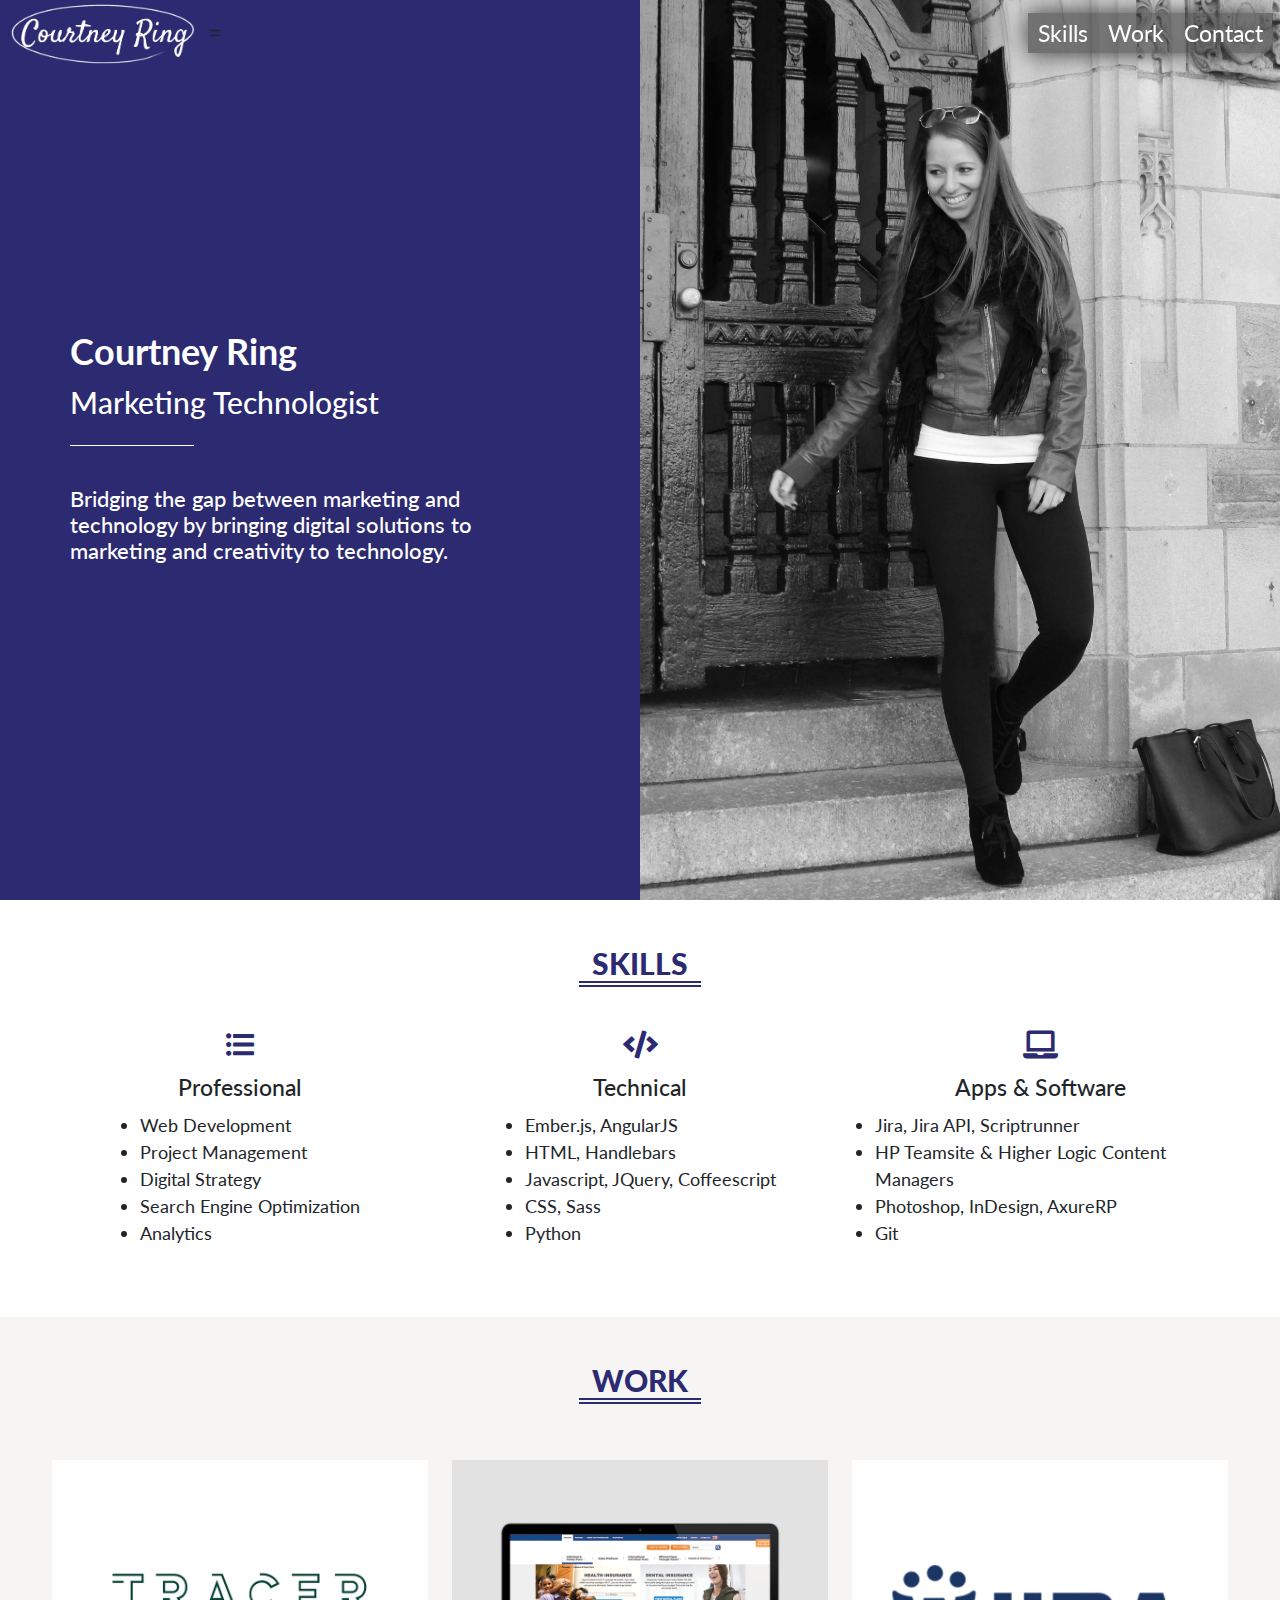
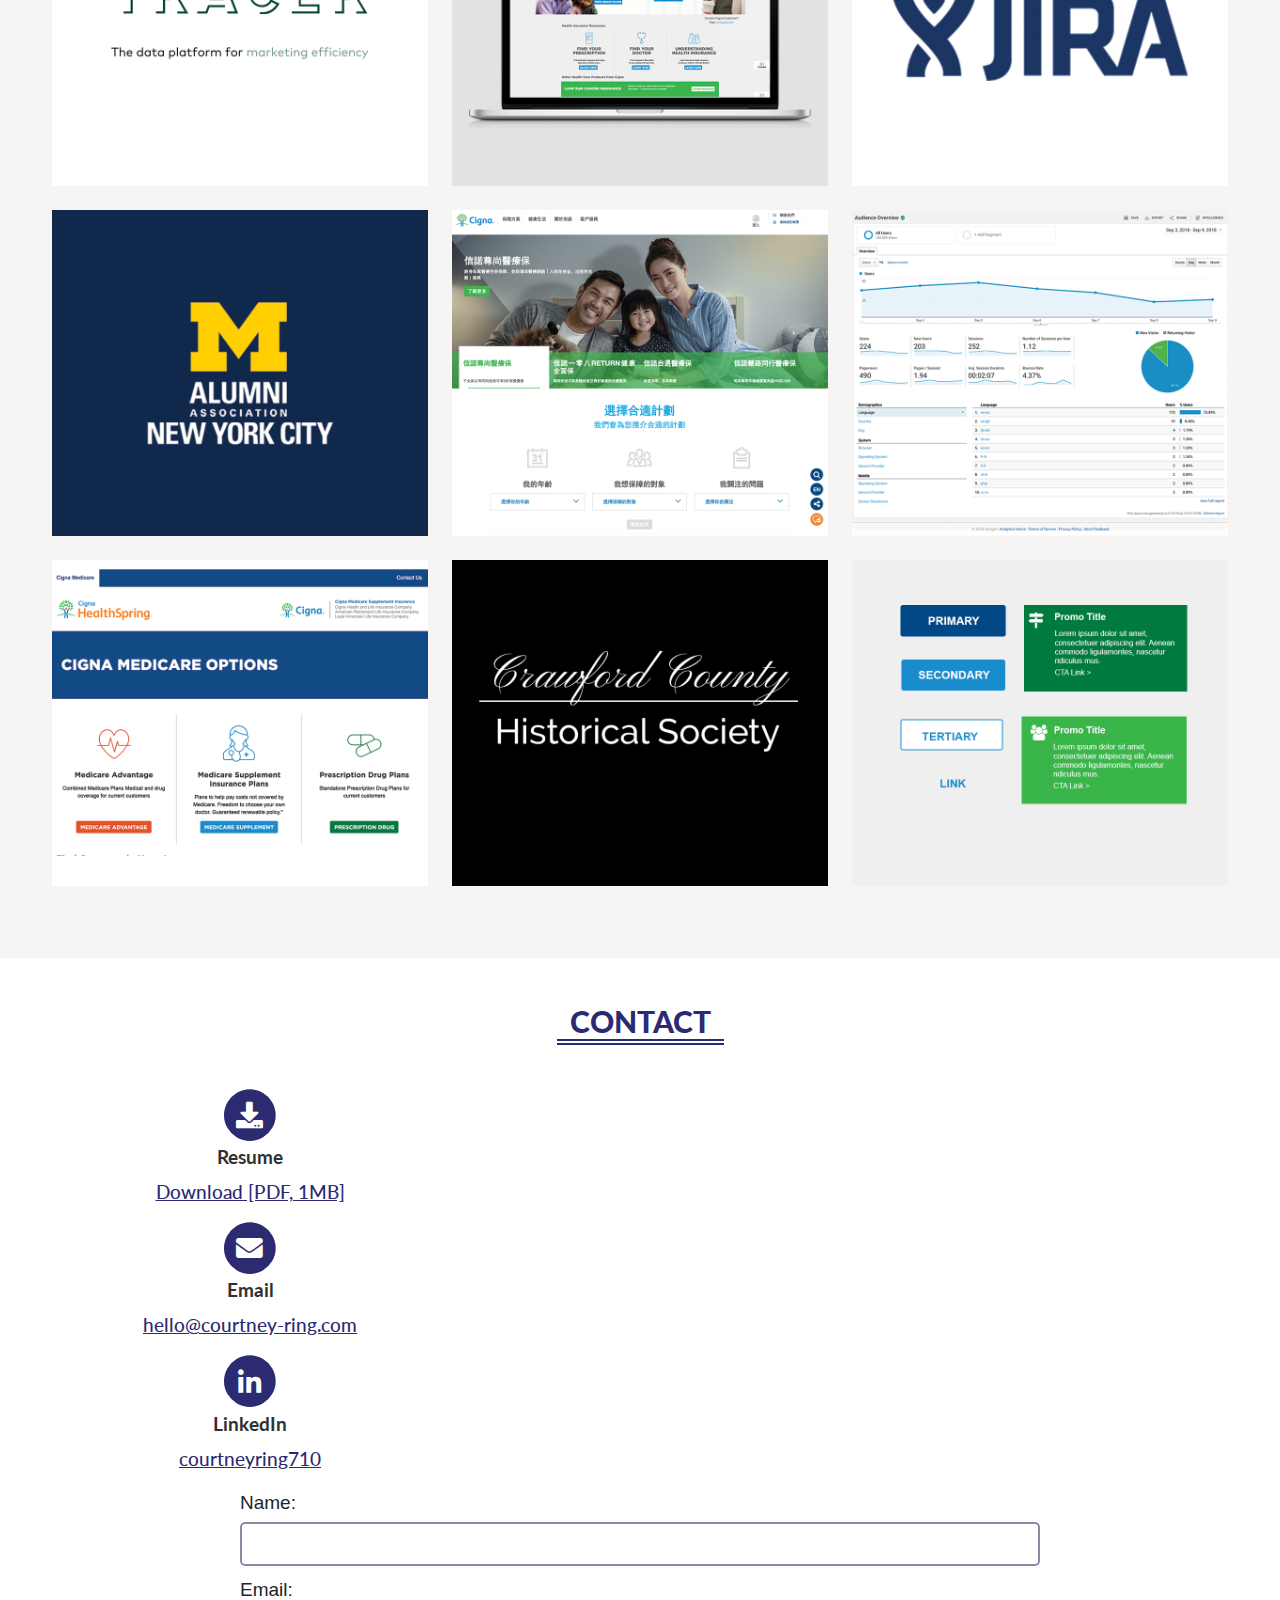
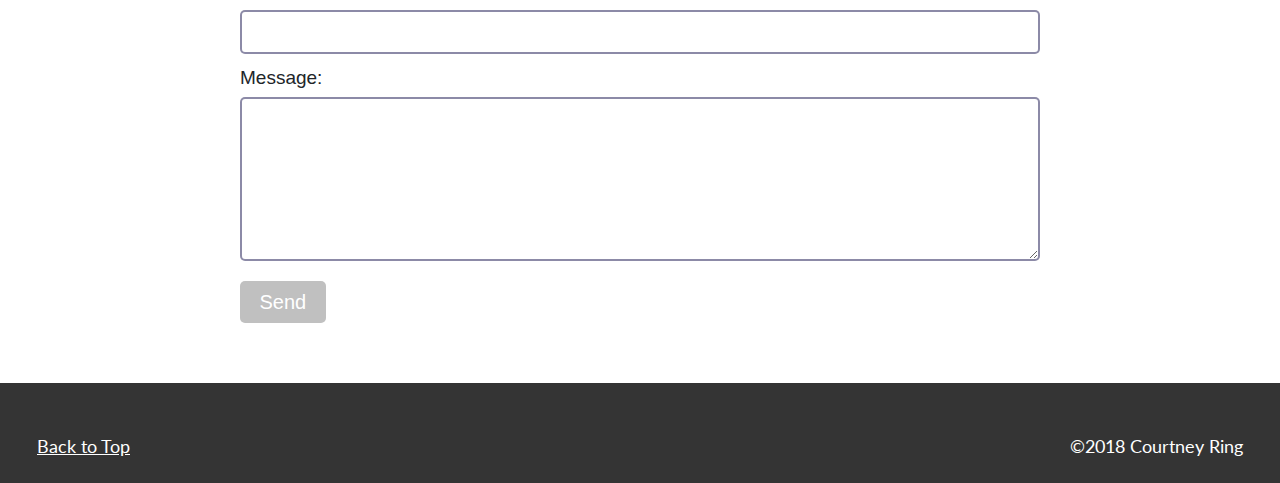
==== index.html @ 1acc197e "navbar, grid fix mobile" ====
<!DOCTYPE html>
<html>
    <head>
        <meta charset="utf-8">
        <meta http-equiv="X-UA-Compatible" content="IE=edge">
        <meta name="viewport" content="width=device-width, initial-scale=1">
        <title>Courtney Ring | Marketing Technologist</title>

        <!--Stylesheets-->
        <link rel="stylesheet" href="/assets/css/bootstrap.min.css">
        <link rel="stylesheet" href="/assets/css/font-awesome.min.css">
        <link rel="stylesheet" href="/assets/css/styles.css">
        <link href="https://fonts.googleapis.com/css?family=Lato:400,700,900" rel="stylesheet">

        
        
    <!--[if IE]>
      <link href="/~cering/portfolio-V2/assets/css/bootstrap-ie8.css" rel="stylesheet">
      <script src="https://cdn.jsdelivr.net/g/html5shiv@3.7.3,respond@1.4.2"></script>
  <![endif]-->   
    <!--Scripts-->
        
        <!--Favicon-->
        <link rel="shortcut icon" href="/assets/images/favicon.ico">
        <link rel="icon" type="image/png" href="/assets/images/favicon.png">
        <link rel="apple-touch-icon" href="/assets/images/touch-icon.png">

<!--
      <script>
          (function(i,s,o,g,r,a,m){i['GoogleAnalyticsObject']=r;i[r]=i[r]||function(){
          (i[r].q=i[r].q||[]).push(arguments)},i[r].l=1*new Date();a=s.createElement(o),
          m=s.getElementsByTagName(o)[0];a.async=1;a.src=g;m.parentNode.insertBefore(a,m)
          })(window,document,'script','https://www.google-analytics.com/analytics.js','ga');

          ga('create', 'UA-60546017-1', 'auto');
          ga('send', 'pageview');

        </script>
-->
        <script src='https://www.google.com/recaptcha/api.js'></script>


</head>
<body data-spy="scroll" data-target="#navbar">

    <nav class="navbar navbar-expand-md sticky-top" id="navbar" >

        <a class="navbar-brand" href="#">
            <img alt="Brand" src="assets/images/courtney-ring-logo-white.png" />
        </a>
        <button class="navbar-toggler" type="button" data-toggle="collapse" data-target="#navbarToggler" aria-controls="navbarToggler" aria-expanded="false" aria-label="Toggle navigation">
            <span class="fa fa-bars"></span>
            <p>Menu</p>
        </button>
=
        <div class="collapse navbar-collapse justify-content-end" id="navbarToggler">
            <ul class="navbar-nav">
                <li class="nav-item">
                    <a class="nav-link" href="#skills">Skills</a>
                </li>
                <li class="nav-item">
                    <a class="nav-link" href="#work">Work</a>
                </li>
                <li class="nav-item">
                    <a class="nav-link" href="#contact">Contact</a>
                </li>
            </ul>
        </div>
    </nav>

    
    <div class="modal ie fade" id="ieModal" tabindex="-1" role="dialog" aria-hidden="true">
        <div class="modal-dialog" role="document">
            <div class="modal-content">
                <div class="modal-header">
                    <h5 class="modal-title"></h5>
                    <button type="button" class="close" data-dismiss="modal" aria-label="Close">
                            <span class="fa fa-close"></span>
                    </button>
                </div>
                <div class="modal-body">
                    <h2>Wait!</h2>
                    <h4>It looks like you're using Internet Explorer to view this page. Please use another browser to get the best user experience. </h4>
                </div>
            </div>
        </div>
    </div>

    <div class="container-fluid">
        
        <!-- Landing Page -->
        <div class="row landing" id="landing">
            <div class="col-6 words">
                <h1><b>Courtney Ring</b></h1>
                <h2>Marketing Technologist</h2>
                <hr>
                <h3>Bridging the gap between marketing and technology by bringing digital solutions to marketing and creativity to technology.</h3> 
            </div>
            <div class="col-6 image">
                <div class="row align-items-center">
                    <div class="col-12">

                    </div>
                </div>
            </div>
        </div>

       

        <!-- Skills Page -->
        <div class="row section skills" id="skills">
            <div class="col-12 header">
                <h2><span>Skills</span></h2>
            </div>
            <div class='col-12'>
                <div class='row'>
                    <div class='col-xs-12 col-sm-4 subcategory'>
                        <i class='fas fa-list-ul'></i>
                        <h4>Professional</h4>
                        <ul>
                            <li>Web Development</li>
                            <li>Project Management</li>
                            <li>Digital Strategy</li>
                            <li>Search Engine Optimization</li>
                            <li>Analytics</li>
                        </ul>
                    
                    </div>
                     <div class='col-xs-12 col-sm-4 subcategory'>
                        <i class='fas fa-code'></i>
                        <h4>Technical</h4>
                        <ul>
                            <li>Ember.js, AngularJS</li>
                            <li>HTML, Handlebars</li>
                            <li>Javascript, JQuery, Coffeescript</li>
                            <li>CSS, Sass</li>
                            <li>Python</li>
                        </ul>
                    
                    </div>
                    <div class='col-xs-12 col-sm-4 subcategory'>
                        <i class='fas fa-laptop'></i>
                        <h4>Apps &amp; Software</h4>
                        <ul>
                            <li>Jira, Jira API, Scriptrunner</li>
                            <li>HP Teamsite &amp; Higher Logic Content Managers</li>
                            <li>Photoshop, InDesign, AxureRP</li>
                            <li>Git</li>
                        </ul>
                    
                    </div>
                
                </div>
            </div>
        </div>
        
        
        
        
        <!-- Portfolio Page -->
        <div class="row section portfolio" id="portfolio">
            <div class="col-12 header">
                <h2><span>Work</span></h2>
            </div>
            <div class="row portfolio-images justify-content-center">
                <div class="order-md-0 col-12 col-md-4 project">
                    <div class="project-inner" id="tracer">
                        <a>Tracer</a>
                    </div>
                </div>
                <div class='order-md-3 col-12 collapse left' id='tracer-expand'>
                    <div class='portfolio-expand row' >
                        <div class='col-12'>
                            <h2 class='portfolio-expand-title'>Tracer</h2>
                        </div>
                        <div class='col-xs-12 col-md-6 portfolio-expand-image'>
                            <img src='/assets/images/portfolio-image-tracer.png'>
                        </div>
                        <div class='col-xs-12 col-md-6 portfolio-expand-detail'>
                            <div class='description'>
                                <h3>Description</h3>
                                <ul>
                                    <li>Frontend dev for an application that collects and aggregates advertising data across platforms. </li>
                                    <li>Work with other frontend devs and designers to find solutions from both programmatic and design perspectives</li>
                                </ul>
                            </div>
                            <div class='specs'>
                                <h3>Specs</h3>
                                <ul>
                                    <p>Company:&nbsp;&nbsp;Tracer</p>
                                    <p>Skills:&nbsp;&nbsp;Ember.js, Sass, CoffeeScript, Handlebars</p>
                                </ul>
                            </div>
                        </div>
                    </div>
                </div>
                <div class="order-md-1 col-12 col-md-4 project">
                    <div class="project-inner" id="ifp">
                        <a>Cigna Individual &amp; Family Plans</a>
                    </div>
                </div>
                <div class='order-md-4 col-12 collapse middle' id='ifp-expand'>
                    <div class=' portfolio-expand row' >
                        <div class='col-12'>
                            <h2 class='portfolio-expand-title'>Cigna Individual &amp; Family Plans</h2>
                        </div>
                        <div class='col-xs-12 col-md-6 portfolio-expand-image'>
                            <img src='/assets/images/portfolio-image-ifp.jpg'>
                        </div>
                        <div class='col-xs-12 col-md-6 portfolio-expand-detail'>
                            <div class='description'>
                                <h3>Description</h3>
                                <ul>
                                    <li>Led the development effort of the annual release of Cigna Individual and Family Plans for Open Enrollment</li>
                                    <li>Moved the plan finder application from Java to AngularJS</li>
                                    <li>Automated data processing  to format the plan details for the plan finder application</li>
                                </ul>
                            </div>
                            <div class='specs'>
                                <h3>Specs</h3>
                                <ul>
                                    <p>Company:&nbsp;&nbsp;Cigna</p>
                                    <p>Skills:&nbsp;&nbsp;HP Teamsite, Python, HTML, CSS, javascript</p>
                                    <p>Release Dates:&nbsp;&nbsp;09/2016, 09/2017</p>
                                </ul>
                            </div>
                        </div>
                    </div>
                </div>
                
                <div class="order-md-2 col-12 col-md-4 project">
                    <div class="project-inner" id="jira">
                        <a>Tracer Project Tracking</a>
                    </div>
                </div>
                 
                <div class='order-md-5 col-12 collapse right' id='jira-expand'>
                    <div class=' portfolio-expand row' >
                        <div class='col-12'>
                            <h2 class='portfolio-expand-title'>Tracer Project Tracking</h2>
                        </div>
                        <div class='col-xs-12 col-md-6 portfolio-expand-image'>
                            <img src='assets/images/portfolio-image-jira.png'>
                        </div>
                        <div class='col-xs-12 col-md-6 portfolio-expand-detail'>
                            <div class='description'>
                                <h3>Description</h3>
                                <ul>
                                    <li>Pitched a new project tracking system for our team to provide more clarity to status and progress of the work being done</li>
                                    <li>Built an instance of Jira, customized for our   development workflow and roles on the team</li>
                                    <li>Provided training for the team and continue to serve as project manager for 20% of my work week</li>
                                </ul>
                            </div>
                            <div class='specs'>
                                <h3>Specs</h3>
                                <ul>
                                    <p>Company:&nbsp;&nbsp;Tracer</p>
                                    <p>Skills:&nbsp;&nbsp;Jira, Python, Java </p>
                                    <p>Release Date:&nbsp;&nbsp;07/2018</p>
                                </ul>
                            </div>
                        </div>
                    </div>
                </div>
            </div>
            <div class='row portfolio-images justify-content-center'>
                <div class="order-md-0 col-12 col-md-4 project">
                    <div class="project-inner" id="aaum">
                        <a>U of M Alumni Association</a>
                    </div>
                </div>
                <div class='order-md-3 col-12 collapse left' id='aaum-expand'>
                    <div class=' portfolio-expand row' >
                        <div class='col-12'>
                            <h2 class='portfolio-expand-title'>Alumni Association of the University of Michigan</h2>
                        </div>
                        <div class='col-xs-12 col-md-6 portfolio-expand-image'>
                            <img src='/assets/images/portfolio-image-aaum.png'>
                        </div>
                        <div class='col-xs-12 col-md-6 portfolio-expand-detail'>
                            <div class='description'>
                                <h3>Description</h3>
                                <ul>
                                    <li>Serve as the webmaster for the NYC Chapter of the Alumni Association of the University of Michigan</li>
                                    <li>Working to update the current website to improve the user interface and make the site mobile friendly</li>
                                </ul>
                            </div>
                            <div class='specs'>
                                <h3>Specs</h3>
                                <ul>
                                    <p>Company:&nbsp;&nbsp;Alumni Association of the University of Michigan</p>
                                    <p>Skills:&nbsp;&nbsp;Higher Logic Content Manager, HTML, CSS, javascript </p>
                                    <p>Start Date:&nbsp;&nbsp;03/2018</p>
                                </ul>
                            </div>
                        </div>
                    </div>
                </div>
                <div class="order-md-1 col-12 col-md-4 project">
                    <div class="project-inner" id="hongkong">
                        <a>Cigna Hong Kong</a>
                    </div>
                </div>
                <div class='order-md-4 col-12 collapse middle' id='hongkong-expand'>
                    <div class=' portfolio-expand row' >
                       <div class='col-12'>
                            <h2 class='portfolio-expand-title'>Cigna Hong Kong</h2>
                        </div>
                        <div class='col-xs-12 col-md-6 portfolio-expand-image'>
                            <img src='/assets/images/portfolio-image-hk.jpg'>
                        </div>
                        <div class='col-xs-12 col-md-6 portfolio-expand-detail'>
                            <div class='description'>
                                <h3>Description</h3>
                                <ul>
                                    <li>GCMS took on the initiative to move Cigna Hong Kong onto HP Teamsite Content Manager</li>
                                    <li>Required significant collaboration between the US and Hong Kong Teams, including Developers, UI/UX, QA, content translators, Project Managers, and Business Managers</li>
                                    <li>The site was done in both English and Chinese </li>
                                </ul>
                            </div>
                            <div class='specs'>
                                <h3>Specs</h3>
                                <ul>
                                    <p>Company:&nbsp;&nbsp;Cigna</p>
                                    <p>Skills:&nbsp;&nbsp;HTML, CSS, HP Teamsite</p>
                                    <p>Release Date:&nbsp;&nbsp;12/2016</p>
                                </ul>
                            </div>
                        </div>
                    </div>
                </div>
                <div class="order-md-2 col-12 col-md-4 project">
                    <div class="project-inner" id="analytics">
                        <a>Tracer Marketing Analytics</a>
                    </div>
                </div>
                <div class='order-md-5 col-12 collapse right' id='analytics-expand'>
                    <div class=' portfolio-expand row' >
                        <div class='col-12'>
                            <h2 class='portfolio-expand-title'>Tracer Marketing Analytics</h2>
                        </div>
                        <div class='col-xs-12 col-md-6 portfolio-expand-image'>
                            <img src='/assets/images/portfolio-image-analytics.jpg'>
                        </div>
                        <div class='col-xs-12 col-md-6 portfolio-expand-detail'>
                            <div class='description'>
                                <h3>Description</h3>
                                <ul>
                                    <li>As part of the move to market to external clients, a public marketing site was made to highlight the features of the application</li>
                                    <li>Responsible for the analytics on the site, I used Google Analytics and Included custom event firing to get a better idea of user interaction</li>
                                    <li>We continue to monitor the site using the Google Analytics platform</li>
                                </ul>
                            </div>
                            <div class='specs'>
                                <h3>Specs</h3>
                                <ul>
                                    <p>Company:&nbsp;&nbsp;Tracer</p>
                                    <p>Skills:&nbsp;&nbsp;Google Analytics</p>
                                    <p>Release Date:&nbsp;&nbsp;06/2018</p>
                                </ul>
                            </div>
                        </div>
                    </div>
                </div>
            </div>
            <div class='row portfolio-images justify-content-center'>
                <div class="order-md-0 col-12 col-md-4 project">
                    <div class="project-inner" id="medicare">
                        <a>Cigna Medicare</a>
                    </div>
                </div>
                <div class='order-md-3 col-12 collapse left' id='medicare-expand'>
                    <div class=' portfolio-expand row' >
                        <div class='col-12'>
                            <h2 class='portfolio-expand-title'>Cigna Medicare</h2>
                        </div>
                        <div class='col-xs-12 col-md-6 portfolio-expand-image'>
                            <img src='/assets/images/portfolio-image-medicare.png'>
                        </div>
                        <div class='col-xs-12 col-md-6 portfolio-expand-detail'>
                            <div class='description'>
                                <h3>Description</h3>
                                <ul>
                                    <li>Participated in the annual release of Cigna HealthSpring-Medicare website</li>
                                    <li>Used python to automate data processing from various spreadsheets to one JSON file used by the plan finder application</li>
                                    <li>Content updates and defect corrections leading up to the release</li>
                                </ul>
                            </div>
                            <div class='specs'>
                                <h3>Specs</h3>
                                <ul>
                                    <p>Company:&nbsp;&nbsp;Cigna</p>
                                    <p>Skills:&nbsp;&nbsp;HP Teamsite, Python</p>
                                    <p>Release Date:&nbsp;&nbsp;10/2016</p>
                                </ul>
                            </div>
                        </div>
                    </div>
                </div>
               <div class="order-md-1 col-12 col-md-4 project">
                    <div class="project-inner"  id='cchs'>
                        <a>Crawford County Historical Society</a>
                    </div>
                </div>
                <div class='order-md-4 col-12 collapse middle' id='cchs-expand'>
                    <div class=' portfolio-expand row' >
                       <div class='col-12'>
                            <h2 class='portfolio-expand-title'>Crawford County Historical Society</h2>
                        </div>
                        <div class='col-xs-12 col-md-6 portfolio-expand-image'>
                            <img src='/assets/images/portfolio-image-cchs.jpg'>
                        </div>
                        <div class='col-xs-12 col-md-6 portfolio-expand-detail'>
                            <div class='description'>
                                <h3>Description</h3>
                                <ul>
                                    <li>Volunteer work done for the Crawford County Historical Society</li>
                                    <li>Done in effort to increase museum traffic and raise money for the Historical Society</li>
                                    <li>A single page site developed with AngularJS, Google tools were used to measure and improve performance </li>
                                </ul>
                            </div>
                            <div class='specs'>
                                <h3>Specs</h3>
                                <ul>
                                    <p>Company:&nbsp;&nbsp;Crawford County Historical Society </p>
                                    <p>Skills:&nbsp;&nbsp;AngularJS, CSS, SEO, Google Analytics, Google Business, Google Webmaster</p>
                                    <p>Release Date:&nbsp;&nbsp; 01/2017</p>
                                </ul>
                            </div>
                        </div>
                    </div>
                </div>
                <div class="order-md-2 col-12 col-md-4 project">
                    <div class="project-inner" id="dxs">
                        <a>Cigna Digital Experience Standards</a>
                    </div>
                </div>
                <div class='order-md-5 col-12 collapse right' id='dxs-expand'>
                    <div class=' portfolio-expand row' >
                        <div class='col-12'>
                            <h2 class='portfolio-expand-title'>Digital Experience Standards</h2>
                        </div>
<!--
                        <div class='col-xs-12 col-md-6 portfolio-expand-image'>
                            <img >
                        </div>
-->
                        <div class='col-12  portfolio-expand-detail'>
                            <div class='description'>
                                <h3>Description</h3>
                                <ul>
                                    <li>A project for marketing to supply standards for all digital teams in order to make Cigna's online presence more consistent</li>
                                    <li>Contributed to the design and development of the project by working between the marketing department and Cigna Content Management Services</li>
                                </ul>
                            </div>
                            <div class='specs'>
                                <h3>Specs</h3>
                                <ul>
                                    <p>Company:&nbsp;&nbsp;Cigna</p>
                                    <p>Skills:&nbsp;&nbsp;HTML, CSS, XSL, HP Teamsite</p>
                                    <p>Release Date:&nbsp;&nbsp; 01/2017</p>
                                </ul>
                            </div>
                        </div>
                    </div>
                </div>


            </div>
        </div>
        
        
        <!-- Contact Page -->
        <div id="contact" class="contact row section">
            <div class="col-12 header">
                <h2><span>Contact</span></h2>
            </div>
            <div class='col-12 form-container'>
                <div class="col-12 col-md-4 info">
                    <a id="resume" target="_blank" href="/assets/docs/courtney-ring-resume.pdf">
                        <span class="fa-stack fa-lg">
                            <i class="fa fa-circle fa-stack-2x"></i>
                            <i class="fa fa-download fa-stack-1x fa-inverse"></i>
                        </span>
                        <h5 class="label"><strong>Resume</strong></h5>
                        <h5 class="link">Download [PDF,&nbsp;1MB]</h5>
                    </a>
                </div>
                <div class="col-12 col-md-4 info">
                    <a id="email" href="mailto:hello@courtney-ring.com">
                        <span class="fa-stack fa-lg">
                            <i class="fa fa-circle fa-stack-2x"></i>
                            <i class="fas fa-envelope fa-stack-1x fa-inverse"></i>
                        </span>
                        <h5 class="label"><strong>Email</strong></h5>
                        <h5 class="link">hello@courtney-ring.com</h5>
                    </a>
                </div>
                <div class="col-12 col-md-4 info">
                    <a id="linkedin" href="http://www.linkedin.com/in/courtneyring710" target="_blank">
                        <span class="fa-stack fa-lg">
                            <i class="fa fa-circle fa-stack-2x"></i>
                            <i class="fab fa-linkedin-in fa-stack-1x fa-inverse"></i>
                        </span>
                        <h5 class="label"><strong>LinkedIn</strong></h5>
                        <h5 class="link">courtneyring710</h5>
                    </a>
                </div>
                <div class="col-12 form">
                    <form role="form" method="post" action="mailer2.php">
                        <div class="form-group">
                            <label for="name">Name:</label>
                            <input type="text" class="form-control" name="name" id="name">
                                </div>
                        <div class="form-group">
                            <label for="email">Email:</label>
                            <input type="email" class="form-control" name="email" id="email">
                                </div>
                        <div class="form-group">
                            <label for="message">Message:</label>
                            <textarea name="message" class="form-control" rows="5" id="message"></textarea>
                        </div>
                        <div class="g-recaptcha" data-sitekey="6Le3yiUUAAAAAMymjX9M1V7BBSeksoTNxlOKaJX9" data-callback="recaptchaCallback"></div>
                        <input type="submit" name="submit" id="submit" class="submit disabled" value="Send" disabled>
                    </form>
                </div>
            </div>


        </div>
        
        <!--Footer-->
        <div id="footer" class="footer row section">
            <p>
                <span><a href="#landing">Back to Top</a></span>
                <span>©2018 Courtney Ring</span>
                
            </p>
        </div>
    
        
    </div>
    <script type="text/javascript" src="http://code.jquery.com/jquery-latest.min.js"></script>
    <script type="text/javascript" src="/assets/js/tether.min.js"></script>
    <script type="text/javascript" src="/assets/js/bootstrap.min.js"></script>
    <script type="text/javascript" src="/assets/js/scripts.js"></script>
    
</body>
</html>
---- assets/css/styles.css ----
/*
xs 0-575px
sm 576-767px
md 768-991px
lg 992-1199px
xl 1200+
*/


/*Body */
html{
    font-size:62.5%;
}



/*
@media(min-width:768px){
    .container-fluid{
        margin-top:-6.4rem;
    }
}

@media(min-width:992px){
    .container-fluid{
        margin-top:-95px;
        margin-bottom:-95px;
    }
}
*/


/*Fonts*/
h1, h2, h3, h4, h5, h6, p, a, li{
    font-family:'Lato', Arial, Helvetica;
}

h1{
    font-size:2.8rem;
}

h2{
    font-size:2.4rem;
}

h3{
    font-size:2.6rem;
}

h4{
    font-size: 2.3rem;
}

h5{
    font-size:1.9rem;
    line-height:3rem;
}

p, li, body{
    font-size:2rem;
}

a:focus{
    outline: 0 !important;
}

ul{
    padding-left:20px;
}


@media(min-width:576px){
   h1{
    font-size:4rem;
    }

    h2{
        font-size:3.4rem;
    }

    h3{
        font-size:2.4rem;
    }

    p, li{
        font-size:1.25rem;
    } 
}
    
@media(min-width:768px){
    h1{
    font-size: 5rem;
    }

    h2{
        font-size:3.8rem;
    }

    h3{
        font-size:3rem;
    }

    p, li{
        font-size:1.9rem;
    }
}

@media(min-width:1200px){
    h1{
    font-size: 36px;
    }

    h2{
        font-size:30px;
    }

    h3{
        font-size:22px;
    }
    
    h4{
        font-size:23px;
    }

    p, li{
        font-size:18px;
    }
}



/*Navbar*/
.navbar {
    padding:.7rem;  
    background: rgba(49, 49, 49, 1);
    
}

.navbar-toggleable-md .navbar-nav .nav-link{
    padding-right:1.2rem;
    padding-left:1.2rem; 
}

.navbar .navbar-collapse ul li .nav-link{
    color:white;
    font-size:2.3rem;
    padding:.3rem 1rem;
}

.navbar .navbar-collapse ul li .nav-link.active{
    color:#f7f5f4;
}

.navbar-toggler span{
    color:white;
    font-size:3rem;
}

.navbar-toggler p{
    font-size:1.6rem;
    color:white;
    margin:0rem;
}

.navbar-brand img{
    height:4.5rem;
}


@media(min-width:992px){
    .navbar{
        background: rgba(49, 49, 49, 0);
        -webkit-transition: all 0.6s ease-out;
        -moz-transition: all 0.6s ease-out;
        -o-transition: all 0.6s ease-out;
        -ms-transition: all 0.6s ease-out;
        transition: all 0.6s ease-out; 
        height: 66px;
    }
    .navbar.scrolled {
        background: rgb(49, 49, 49);
    }
    
    .navbar-nav{
        background-color: rgba(52,52,52,0.6);
        box-shadow: 0rem 0rem 2.5rem rgba(52, 52, 52, 1);
    }
    
    .navbar.scrolled .navbar-nav{
        background-color: transparent;
        box-shadow: none;
    }
    
    .navbar-brand>img{
        height:65px;
    }
    
}

/*General Styles*/
.hidden{
    display:none;
}

.section{
    padding-bottom:6rem;
}

.section .header{
    text-transform:uppercase;
}
.section .header h2{
    font-weight:900;
    text-align:center;
    padding:2.5rem;
}

.header h2 span{
    border-bottom:.6rem double #2c2a71;
    padding: 0rem 1.3rem;
}

.header h2{
    color: #2c2a71;
}

@media(min-width:767px){
    .section .header{
        padding: 4.5rem 5rem 4.5rem 5rem;
    }
    
    .section .header h2{
        padding:0rem;
    }
}

.row{
    display: flex;
    align-items: center;
    justify-content: center;
}

.section > div {
    max-width: 1200px;
    
}


/*Landing*/
.landing{
    margin-top: -66px;
    height: 100vh;
}

.landing .image{
    background-image: url(/assets/images/landing-photo.jpg);
    background-size: cover;
    background-position: 40% 0%;
    background-repeat: no-repeat;
}

.landing .words{
    background-color: #2c2a71;
    color: white;
    display: flex;
    flex-direction: column;
    justify-content: center;
    line-height: 20px;
    padding: 20px 70px;
}

.landing .words h1{
    margin-bottom: 10px;
}

.landing .words h2{
    margin-bottom: 15px;
}

.landing .words h3{
    margin-top: 30px;
}

.landing .words hr{
    border-top-color: white;
    width: 124px;
    margin: 1rem 0;
}

.landing .image, .landing .words{
    height: 100%;
}

@media(min-width:1200px){
    .landing .image{
        background-size: 213%;
    }
}


/*IE Modal*/
.modal.ie{
    width:30%;
    margin:auto;
}

.modal.ie .modal-dialog{
    height:38rem;
    margin-top:5rem;
}

.modal.ie .modal-body{
    text-align:center;

}

.modal.ie .modal-body h4{
        line-height:1.5;
}

.modal-backdrop.show{
    opacity:0.8;
}



/*Skills Section*/
.skills{
    background-color: white;
}

.skills .subcategory{
    display: flex;
    flex-direction: column;
    align-items: center;
}

.skills .subcategory .fas{
    color: #2c2a71;
    font-size: 28px;
    margin-bottom: 15px;
}

.skills .subcategory h4{
    margin-bottom: 10px;
}


/*Portfolio Section*/
.portfolio{
    background-color: #f7f5f4;
    display: flex;
    flex-direction: column;
}

.portfolio .portfolio-images{
    width:100%;
    margin:0;
}


.portfolio .project{
    height:28rem;
    max-width:55.2rem;
    border: 1.2rem solid white;
    overflow: hidden;
    cursor: pointer;
    padding:0rem;    
}

.portfolio .project .project-inner {
    background-repeat: no-repeat;
    background-position: center;
    background-size: cover;
/*
    background-clip: border-box;
    border: 3px solid #2c2a71;
*/
    height: 100%;
    width: 100%;
/*
    -webkit-filter: grayscale(100%);
    filter: grayscale(100%)
*/
/*
    background-color: #FFF;
    background-blend-mode: luminosity, normal;
*/
    -webkit-transition: all .5s;
    -moz-transition: all .5s;
    -o-transition: all .5s;
    transition: all .5s;
}

.portfolio .project .project-inner a{
    width:100%;
    height:100%;
    padding:12rem 6rem;
    display: block;
    font-size: 30px;
    color: #ffffff !important;
    opacity:0;
    text-align: center;
    position: absolute;
    cursor: pointer;

}

.portfolio .project .project-inner::before {
    content: "";
    display: none;
    height: 100%;
    width: 100%;
    position: absolute;
    top: 0;
    left: 0;
    background-color: rgba(52, 52, 52, 0.8);

}


.portfolio .portfolio-expand{
/*    background-color: rgb(49,49,49);*/
    border-top: 1px solid rgb(49,49,49);
    border-bottom: 1px solid rgb(49,49,49);
    color: rgb(49,49,49);
    margin: 0px;
    padding: 40px;
    position: relative;
}

/*
.portfolio .portfolio-expand::after {
    content: " ";
    position: absolute;
    bottom: 100%;
    
    margin-left: -5px;
    border-width: 20px;
    border-style: solid;
    border-color: transparent transparent rgb(49,49,49) transparent;
}
*/



#aaum{
    background-image: url('/assets/images/portfolio-thumbnail-aaum.png')
}

#cchs{
    background-image: url('/assets/images/portfolio-thumbnail-cchs.png')
}

#ifp{
    background-image: url('/assets/images/portfolio-thumbnail-ifp.png')
}

#medicare{
     background-image: url('/assets/images/portfolio-thumbnail-medicare.png')
}

#hongkong{
    background-image: url('/assets/images/portfolio-thumbnail-hk.png')
}

#dxs{
    background-image: url('/assets/images/portfolio-thumbnail-dxs.png')
}

#jira{
    background-image: url('/assets/images/portfolio-thumbnail-jira.png')
}

#tracer{
    background-image: url('/assets/images/portfolio-thumbnail-tracer.png')
}

#analytics{
    background-image: url('/assets/images/portfolio-thumbnail-analytics.png')
}


.collapse.left > .portfolio-expand::after{
    left: 15%;
}

.collapse.middle > .portfolio-expand::after{
    left: 50%;
}

.collapse.right > .portfolio-expand::after{
    left: 85%;
}

@media(min-width:767px){
    .portfolio .project{
        height:350px;
        border: 1.2rem solid #f7f5f4;
    }
    
    .portfolio .project .project-inner a{
        opacity:1;
        display:none;
    }
    
    .portfolio .project:hover .project-inner:before, .portfolio .project:focus .project-inner:before {
        display: block;
    }

    .portfolio .project:hover a, .portfolio .project:focus a {
        display: block;
    }

    .portfolio .project:hover .project-inner, .portfolio .project:focus .project-inner {
        -webkit-filter: grayscale(0%); /* Ch 23+, Saf 6.0+, BB 10.0+ */
        filter: grayscale(0%); /* FF 35+ */
        -ms-transform: scale(1.2);
        -moz-transform: scale(1.2);
        -webkit-transform: scale(1.2);
        -o-transform: scale(1.2);
        transform: scale(1.2);
    }
    
}

@media(min-width:992px){
/*
    .portfolio .portfolio-images{
        width:80%;
        margin:0 auto;
    }
*/
}

/*Portfolio Expand*/
.portfolio-expand .portfolio-expand-title{
    margin-bottom: 20px;
}

.portfolio-expand .portfolio-expand-image{
    align-self: flex-start;
    max-height: 410px;
    overflow: hidden;
}

.portfolio-expand .portfolio-expand-image > img{
    width: 100%;
    height: 100%;
}

.portfolio-expand .portfolio-expand-detail{
    align-self: flex-start;
}

.portfolio-expand .portfolio-expand-detail .description{
    margin-bottom: 30px;
}

/*Portfolio Modals*/

.modal .modal-dialog{
    width: 100%;
    min-width: 100%;
    height: 100%;
    margin: 0;
    padding: 1.2rem;
}

.modal .modal-content{    
    height: auto;
    min-height: 100%;
    width: 100%;
    min-width: 100%;
    border-radius: 0;
    background-color:#313131;
    color:white;
}

.modal .modal-header{
    border-bottom:0px;
    color:white;
}

.modal .modal-header .title{
    margin:0 auto;
    border-bottom: 2px solid rgb(255,255,255);
    text-align:center;
    padding-top:3.5rem;
    font-weight:700;
}

.modal .modal-header button{
    opacity:1;
    margin-bottom:auto;
}

.modal .modal-header button .fa{
    color:white;
    font-size:3.6rem;
}

.modal .modal-header button:hover{
    opacity:0.5;
}

.modal .modal-body .modal-image img{
    width:100%;
}

/*.modal .modal-body .modal-image .image{
    height:42rem;
}*/

.modal .modal-body .modal-details{
    margin-top:3rem;
}

.modal .modal-body .modal-details .title{
    font-weight:700;
}

.modal .modal-body .modal-details .description br{
    line-height:4rem;
    
}

.modal .modal-body .modal-details .specs{
    margin-top:3rem;
    font-weight:700;
}

.modal .modal-body .modal-details table{
    width: 100%;
    table-layout: fixed;
    word-wrap:break-word;
    vertical-align:top;
}

.modal .modal-body .modal-details .specs td:nth-child(2){
    padding-left:4rem;
}


@media(min-width:767px){
    .modal .modal-header .title{
        padding: 0 18%;
    }
    .modal .modal-header button{
        margin-bottom:0;
    }
    
    .modal .modal-body .modal-details{
        margin-top:0rem;
    }
    
    .modal .modal-body .modal-details .specs{
        margin-top:5rem;
    }
    
}

@media(min-width:992px){
    
}


/*Contact Section*/
.contact{
    background-color: white;
}

.contact .info{
    text-align:center;
    margin-bottom: 1.5rem;
}

.contact .info .label, .contact .info a:hover{
    color:#313131;
    text-decoration:none;
}

.contact .info .link{
    color: #2c2a71;
    text-decoration: underline;
}

.contact .info .fa-circle{
    color: #2c2a71;
}


.contact .form form{
    max-width:80rem;
    margin:0 auto;
}

.contact .form .form-group{
    font-size:1.9rem;
}

.contact .form .form-group .form-control{
     border: .2rem solid rgba(26,21,80, 0.5);
    font-size:2rem;
    padding:0.5rem;
}

.contact .form .form-group .form-control:focus{
    border: .2rem solid rgba(52,52,52,0.5);
}

.contact .form .form-group input, .contact .form .form-group textarea{
    padding:1rem;
    border-radius:0.5rem;
}

.contact .form .submit{
    background-color: #44839A;
    color:white;
    border: .1rem solid transparent;
    border-radius: 0.5rem;
    padding: 0.5rem 1.85rem;
    margin-top: 1rem;
}

.contact .form .submit.disabled{
    background-color:rgb(192, 192, 192);
}

/*Footer*/
.footer{
    background-color:rgb(52, 52, 52);
    color:white;
    padding:0px;
}

.footer p{
    width:100%;
    padding:2rem 0.7rem;
}

.footer span:first-child{
    float:left;
}

.footer span a{
    color: white;
    text-decoration:underline;
}



.footer span:nth-child(2){
    float:right;
}


@media(min-width:767px){
    .footer{
        height:10rem;
    }

    .footer p{
        width:100%;
        margin:3rem;
    }
}
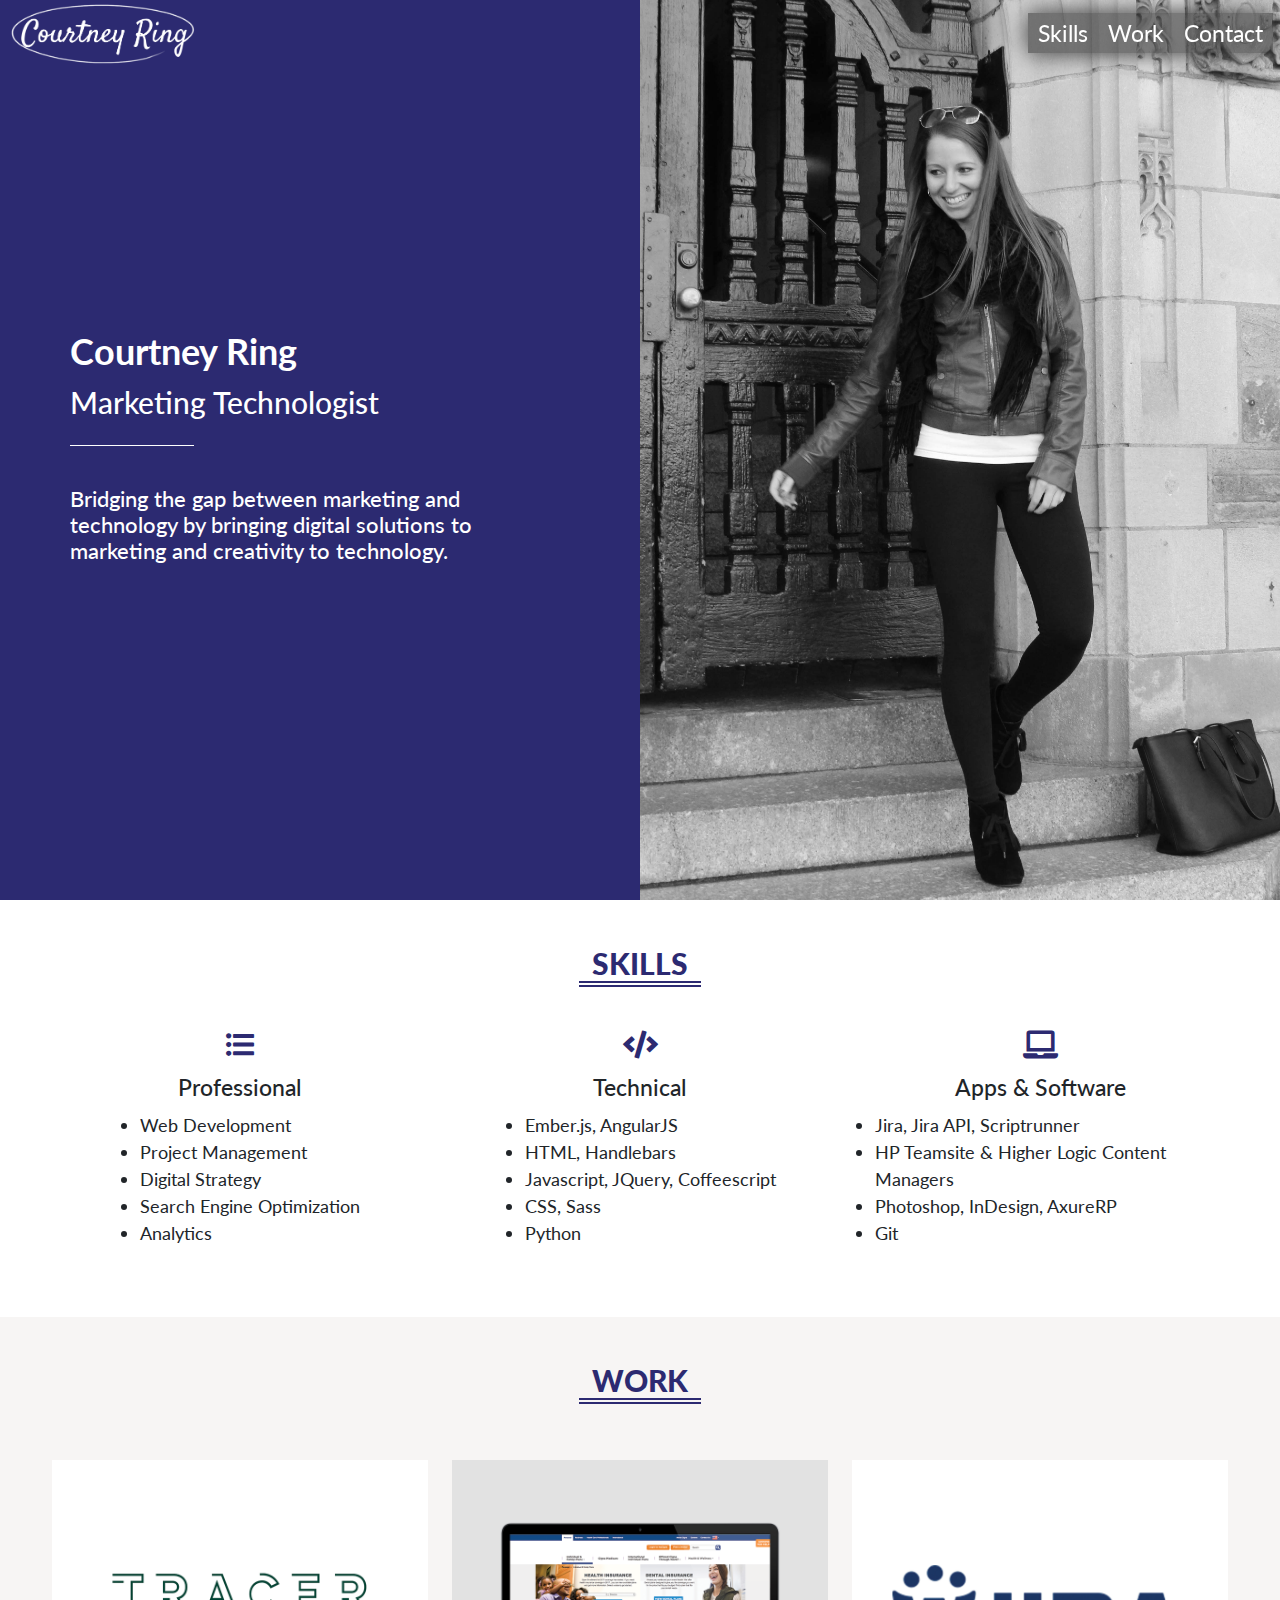
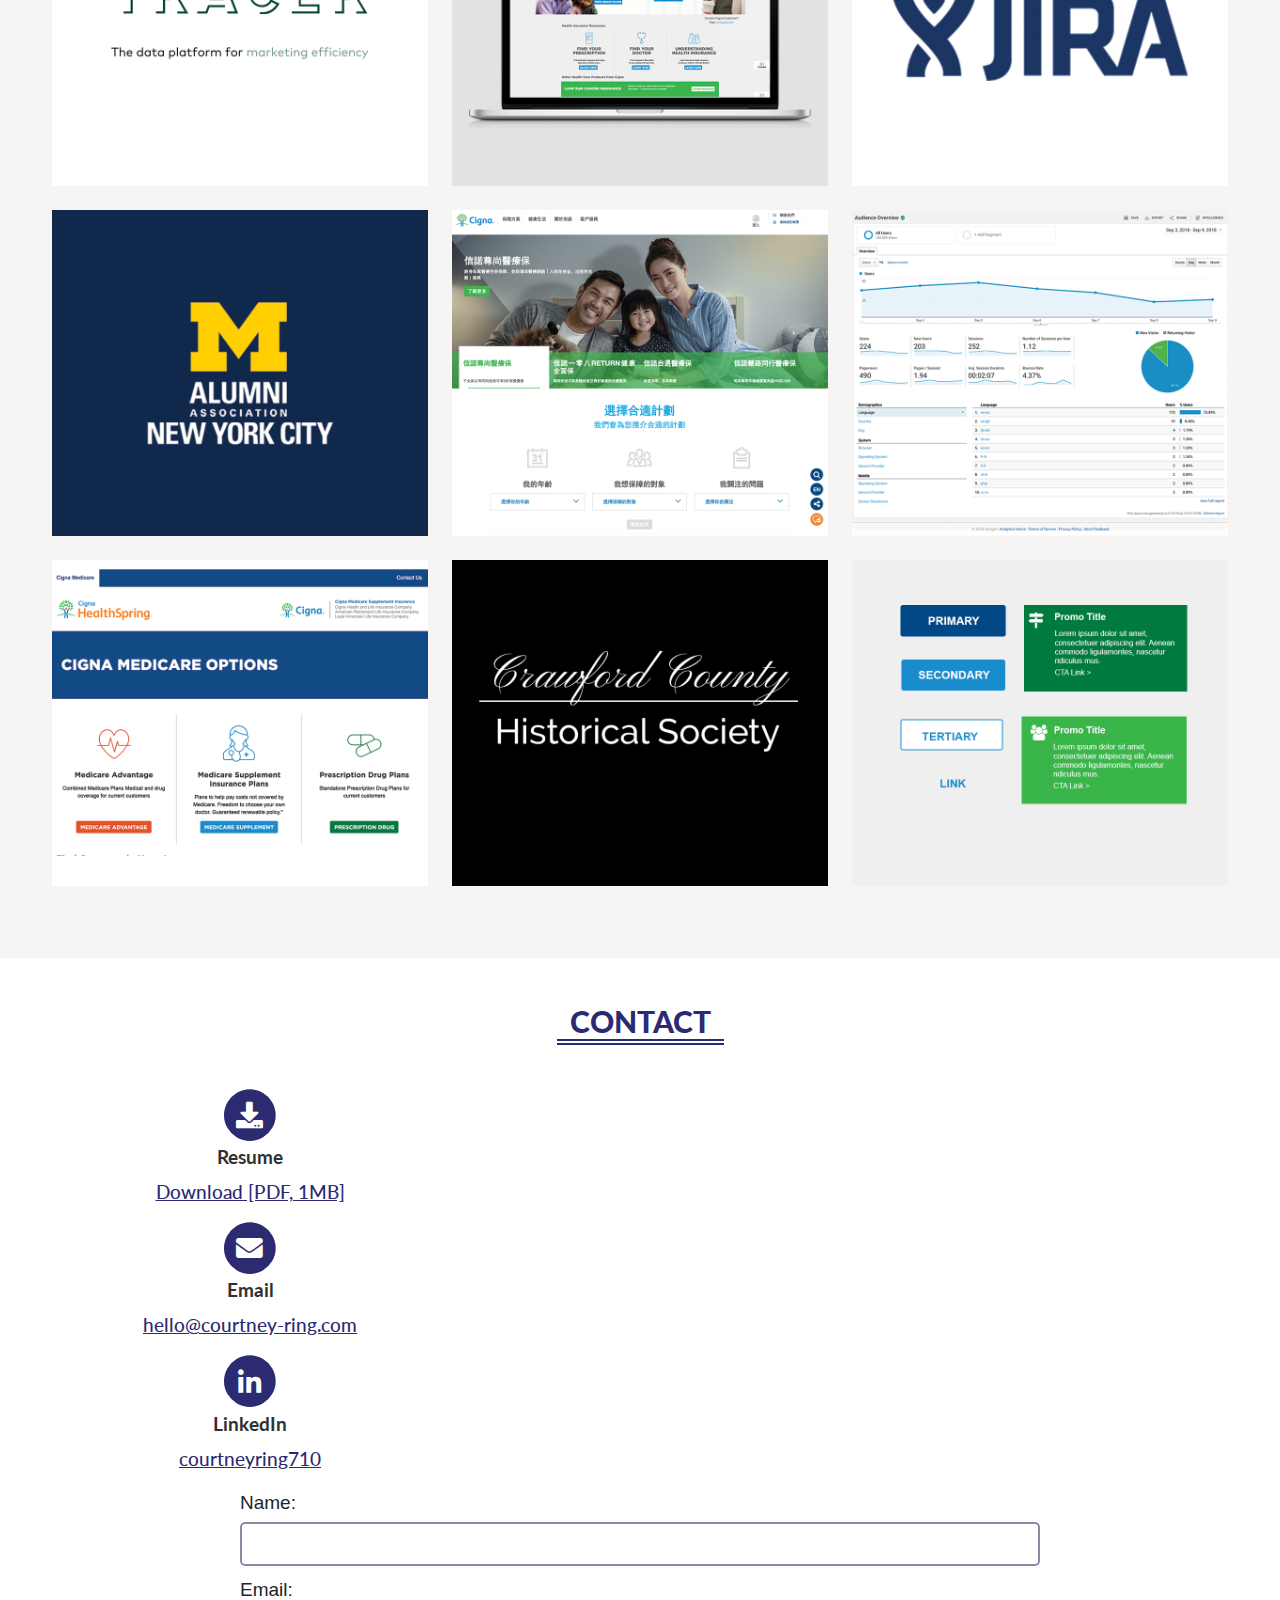
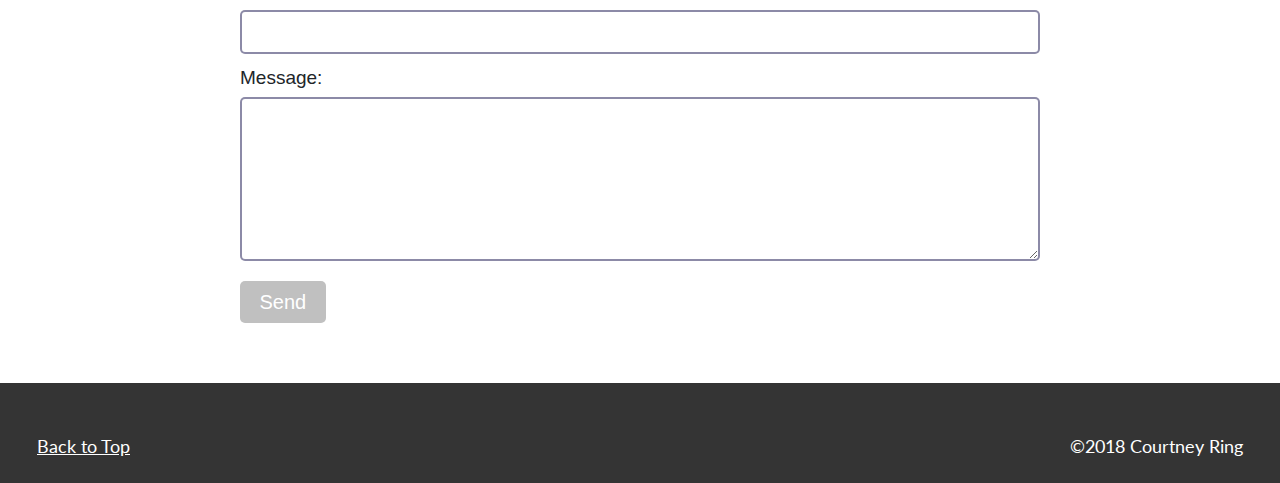
==== commit c2241997: "navbar toggler align" ====
--- a/index.html
+++ b/index.html
@@ -52,7 +52,7 @@
             <span class="fa fa-bars"></span>
             <p>Menu</p>
         </button>
-=
+
         <div class="collapse navbar-collapse justify-content-end" id="navbarToggler">
             <ul class="navbar-nav">
                 <li class="nav-item">
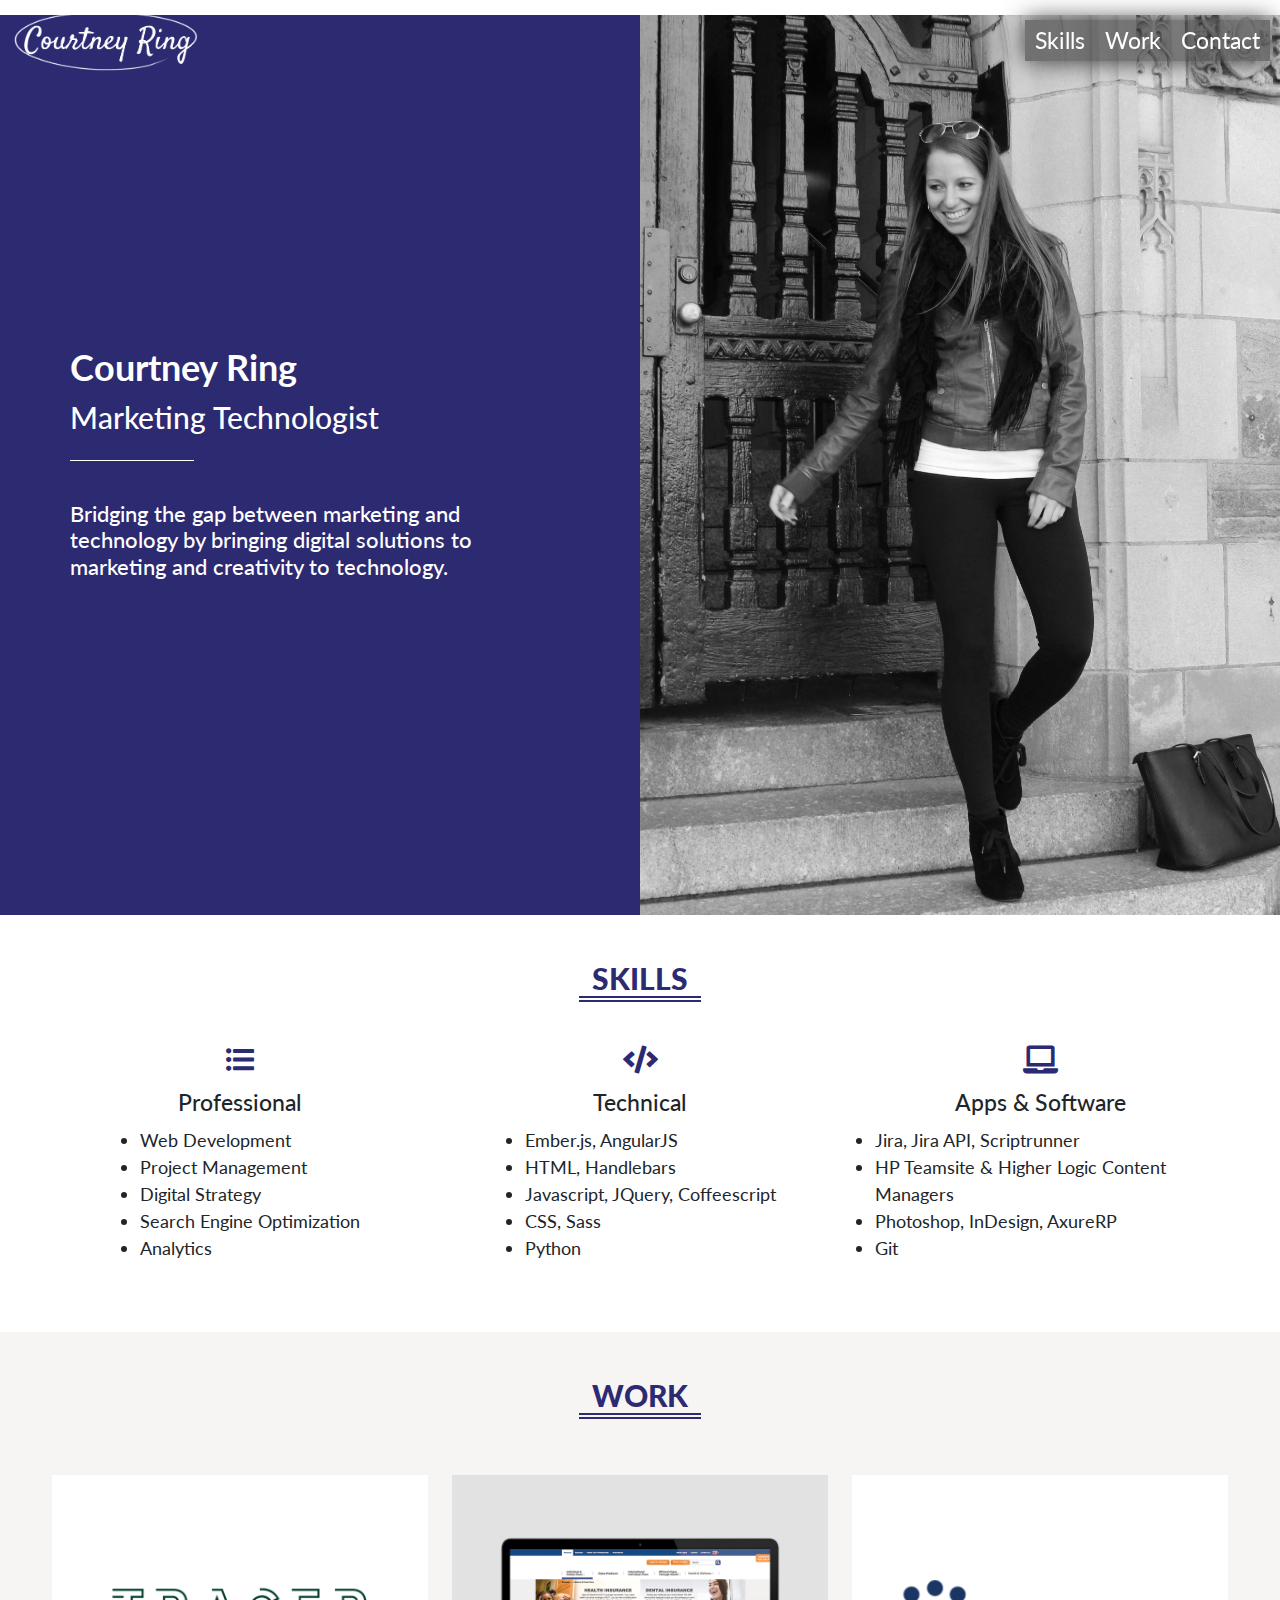
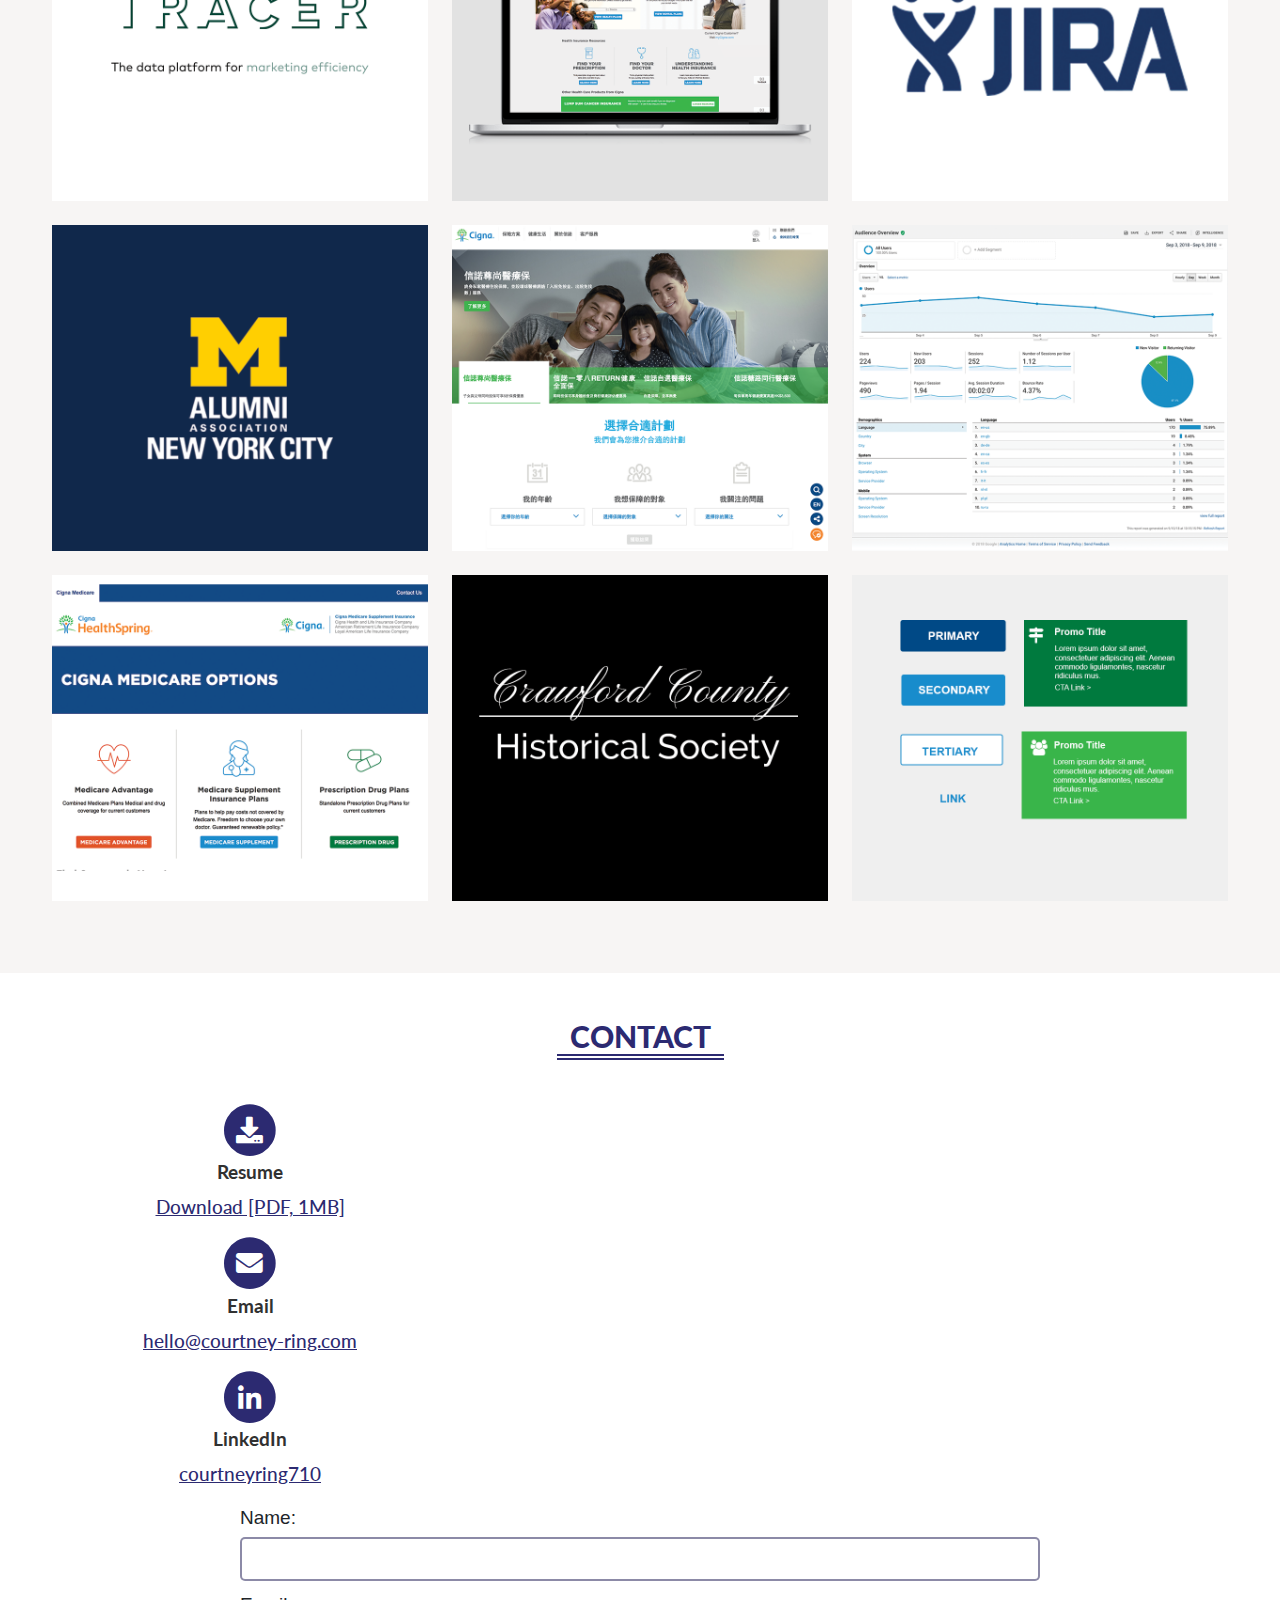
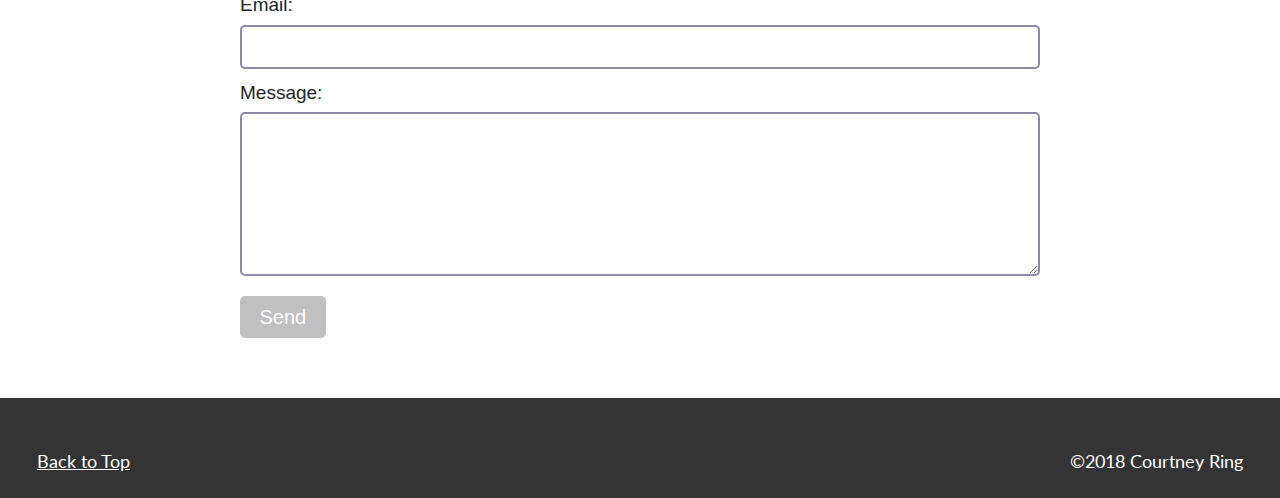
==== commit f11d5161: "mobile landing page" ====
--- a/index.html
+++ b/index.html
@@ -90,13 +90,13 @@
         
         <!-- Landing Page -->
         <div class="row landing" id="landing">
-            <div class="col-6 words">
+            <div class="col-xs-12 col-sm-6 words">
                 <h1><b>Courtney Ring</b></h1>
                 <h2>Marketing Technologist</h2>
                 <hr>
                 <h3>Bridging the gap between marketing and technology by bringing digital solutions to marketing and creativity to technology.</h3> 
             </div>
-            <div class="col-6 image">
+            <div class="col-xs-12 col-sm-6 image">
                 <div class="row align-items-center">
                     <div class="col-12">
 
--- a/assets/css/styles.css
+++ b/assets/css/styles.css
@@ -44,7 +44,7 @@
 }
 
 h3{
-    font-size:2.6rem;
+    font-size:18px;
 }
 
 h4{
@@ -131,10 +131,18 @@
 
 /*Navbar*/
 .navbar {
-    padding:.7rem;  
-    background: rgba(49, 49, 49, 1);
-    
-}
+    background: rgba(49, 49, 49, 0);
+    -webkit-transition: all 0.6s ease-out;
+    -moz-transition: all 0.6s ease-out;
+    -o-transition: all 0.6s ease-out;
+    -ms-transition: all 0.6s ease-out;
+    transition: all 0.6s ease-out; 
+/*    height: 66px;*/
+}
+
+.navbar.scrolled {
+        background: rgb(49, 49, 49);
+    }
 
 .navbar-toggleable-md .navbar-nav .nav-link{
     padding-right:1.2rem;
@@ -166,35 +174,23 @@
     height:4.5rem;
 }
 
+ .navbar-nav{
+    background-color: rgba(52,52,52,0.6);
+    box-shadow: 0rem 0rem 2.5rem rgba(52, 52, 52, 1);
+}
+
+.navbar.scrolled .navbar-nav{
+    background-color: transparent;
+    box-shadow: none;
+}
+
+
+
 
 @media(min-width:992px){
-    .navbar{
-        background: rgba(49, 49, 49, 0);
-        -webkit-transition: all 0.6s ease-out;
-        -moz-transition: all 0.6s ease-out;
-        -o-transition: all 0.6s ease-out;
-        -ms-transition: all 0.6s ease-out;
-        transition: all 0.6s ease-out; 
-        height: 66px;
-    }
-    .navbar.scrolled {
-        background: rgb(49, 49, 49);
-    }
-    
-    .navbar-nav{
-        background-color: rgba(52,52,52,0.6);
-        box-shadow: 0rem 0rem 2.5rem rgba(52, 52, 52, 1);
-    }
-    
-    .navbar.scrolled .navbar-nav{
-        background-color: transparent;
-        box-shadow: none;
-    }
-    
     .navbar-brand>img{
         height:65px;
-    }
-    
+    }  
 }
 
 /*General Styles*/
@@ -248,8 +244,8 @@
 
 /*Landing*/
 .landing{
-    margin-top: -66px;
     height: 100vh;
+    margin-top:-63px;
 }
 
 .landing .image{
@@ -257,6 +253,7 @@
     background-size: cover;
     background-position: 40% 0%;
     background-repeat: no-repeat;
+    
 }
 
 .landing .words{
@@ -266,7 +263,9 @@
     flex-direction: column;
     justify-content: center;
     line-height: 20px;
-    padding: 20px 70px;
+    position: absolute;
+    opacity: 0.8;
+    z-index: 2;
 }
 
 .landing .words h1{
@@ -289,6 +288,18 @@
 
 .landing .image, .landing .words{
     height: 100%;
+}
+
+@media(min-width: 768px){
+    .landing{
+        margin-top: -66px;
+    }
+    
+    .landing .words{
+        padding: 20px 70px;
+        position: relative;
+        opacity: 1;
+    }   
 }
 
 @media(min-width:1200px){
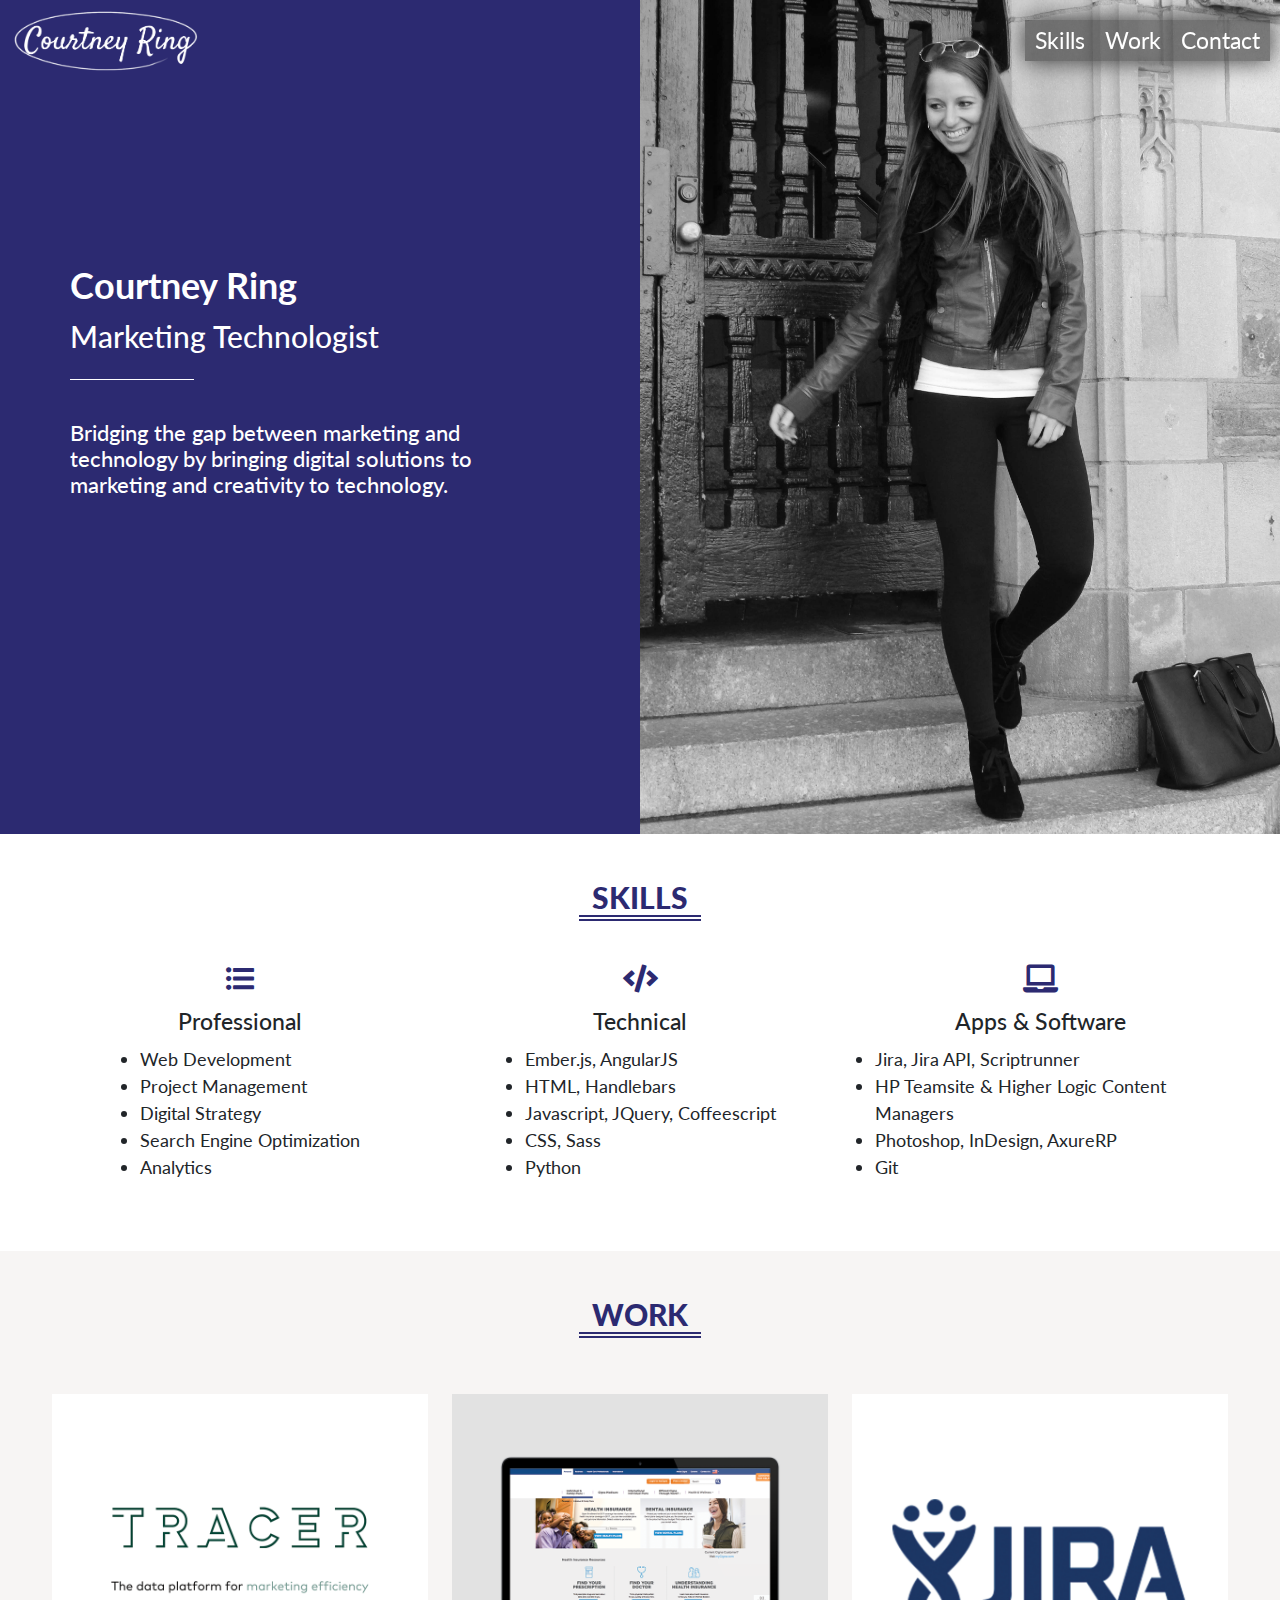
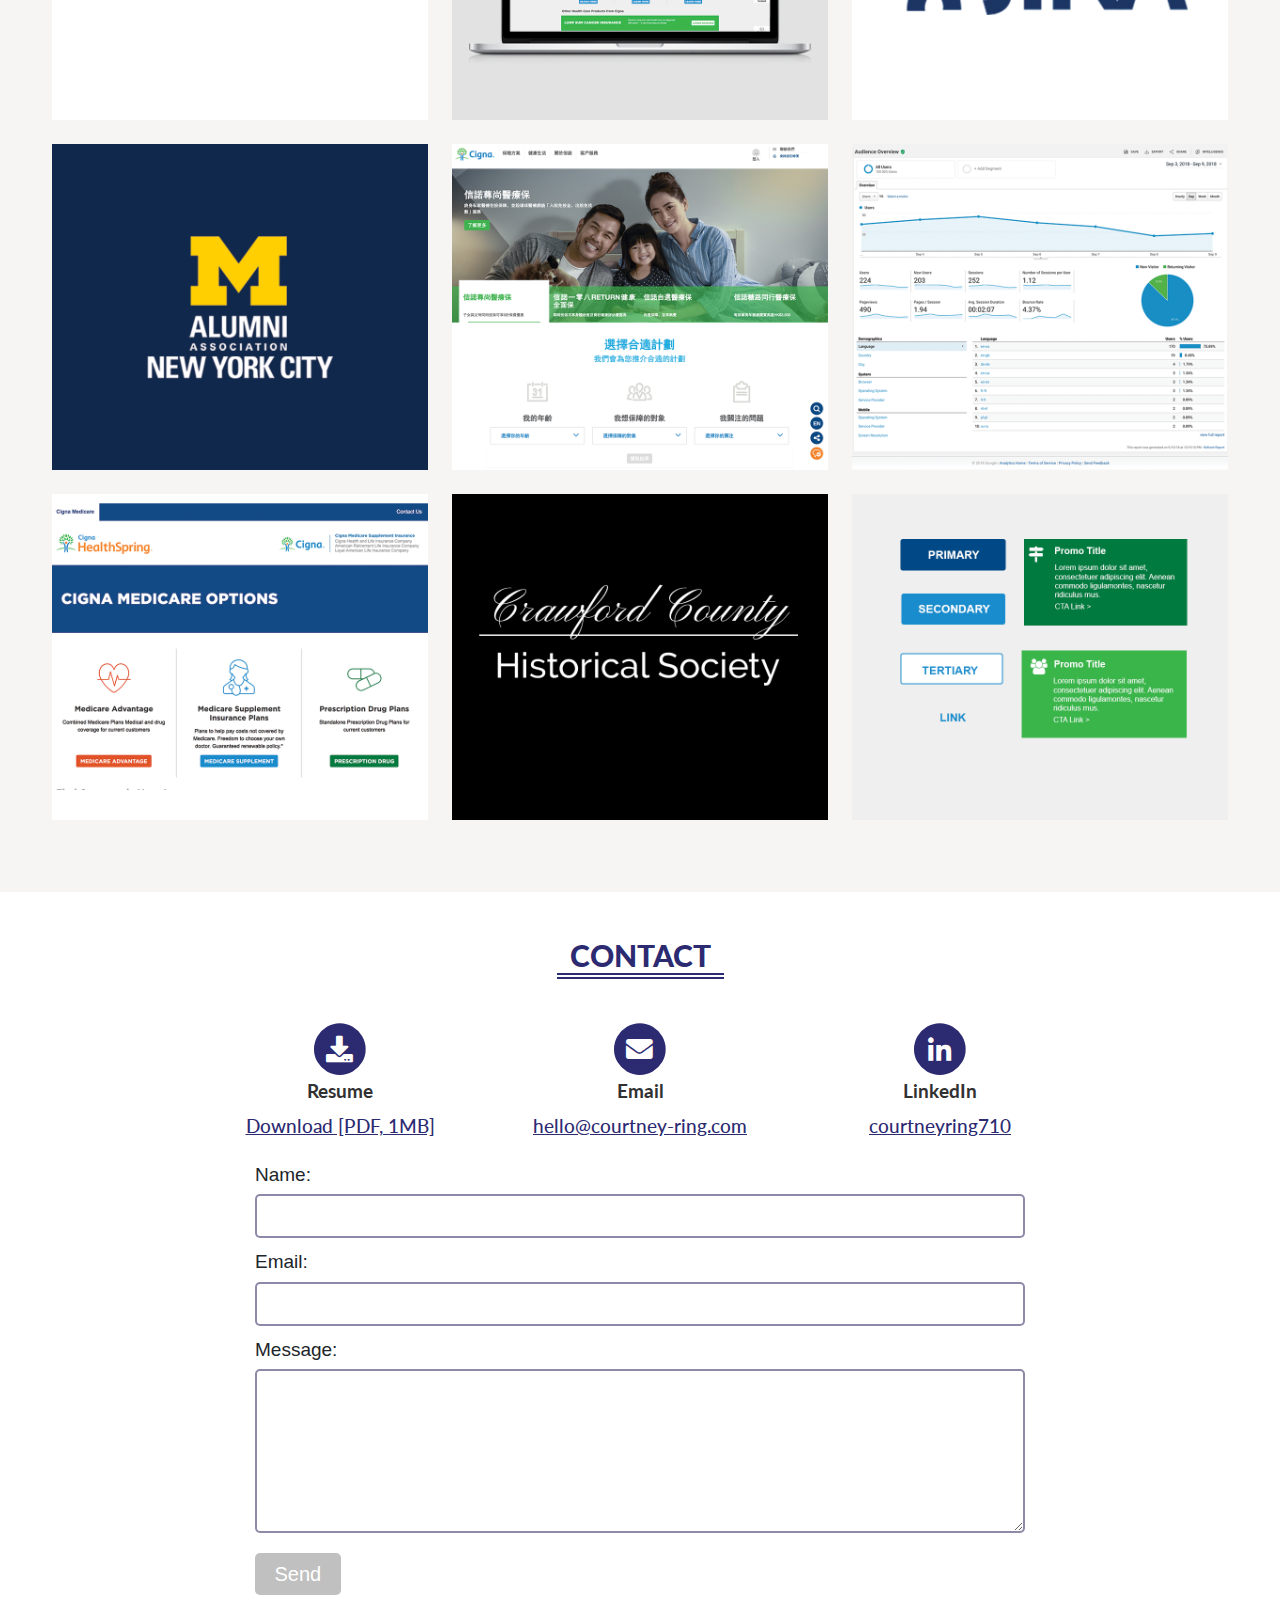
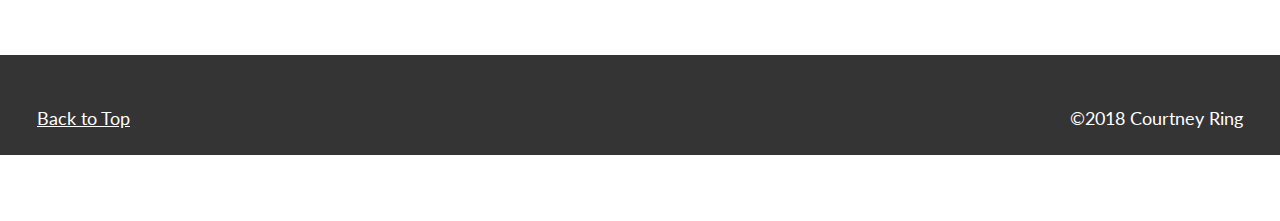
==== commit f4977492: "navbar, contact icons" ====
--- a/index.html
+++ b/index.html
@@ -43,7 +43,7 @@
 </head>
 <body data-spy="scroll" data-target="#navbar">
 
-    <nav class="navbar navbar-expand-md sticky-top" id="navbar" >
+    <nav class="navbar navbar-expand-md fixed-top" id="navbar" >
 
         <a class="navbar-brand" href="#">
             <img alt="Brand" src="assets/images/courtney-ring-logo-white.png" />
@@ -476,27 +476,28 @@
                 <h2><span>Contact</span></h2>
             </div>
             <div class='col-12 form-container'>
-                <div class="col-12 col-md-4 info">
-                    <a id="resume" target="_blank" href="/assets/docs/courtney-ring-resume.pdf">
-                        <span class="fa-stack fa-lg">
-                            <i class="fa fa-circle fa-stack-2x"></i>
-                            <i class="fa fa-download fa-stack-1x fa-inverse"></i>
-                        </span>
-                        <h5 class="label"><strong>Resume</strong></h5>
-                        <h5 class="link">Download [PDF,&nbsp;1MB]</h5>
-                    </a>
-                </div>
-                <div class="col-12 col-md-4 info">
-                    <a id="email" href="mailto:hello@courtney-ring.com">
-                        <span class="fa-stack fa-lg">
-                            <i class="fa fa-circle fa-stack-2x"></i>
-                            <i class="fas fa-envelope fa-stack-1x fa-inverse"></i>
-                        </span>
-                        <h5 class="label"><strong>Email</strong></h5>
-                        <h5 class="link">hello@courtney-ring.com</h5>
-                    </a>
-                </div>
-                <div class="col-12 col-md-4 info">
+                <div class='row'>
+                    <div class="col-12 col-md-3 info">
+                        <a id="resume" target="_blank" href="/assets/docs/courtney-ring-resume.pdf">
+                            <span class="fa-stack fa-lg">
+                                <i class="fa fa-circle fa-stack-2x"></i>
+                                <i class="fa fa-download fa-stack-1x fa-inverse"></i>
+                            </span>
+                            <h5 class="label"><strong>Resume</strong></h5>
+                            <h5 class="link">Download [PDF,&nbsp;1MB]</h5>
+                        </a>
+                    </div>
+                    <div class="col-12 col-md-3 info">
+                        <a id="email" href="mailto:hello@courtney-ring.com">
+                            <span class="fa-stack fa-lg">
+                                <i class="fa fa-circle fa-stack-2x"></i>
+                                <i class="fas fa-envelope fa-stack-1x fa-inverse"></i>
+                            </span>
+                            <h5 class="label"><strong>Email</strong></h5>
+                            <h5 class="link">hello@courtney-ring.com</h5>
+                        </a>
+                    </div>
+                    <div class="col-12 col-md-3 info">
                     <a id="linkedin" href="http://www.linkedin.com/in/courtneyring710" target="_blank">
                         <span class="fa-stack fa-lg">
                             <i class="fa fa-circle fa-stack-2x"></i>
@@ -506,8 +507,9 @@
                         <h5 class="link">courtneyring710</h5>
                     </a>
                 </div>
-                <div class="col-12 form">
-                    <form role="form" method="post" action="mailer2.php">
+                </div>
+                <div class="row form">
+                    <form role="form" method="post" action="mailer2.php"j class='col-12'>
                         <div class="form-group">
                             <label for="name">Name:</label>
                             <input type="text" class="form-control" name="name" id="name">
--- a/assets/css/styles.css
+++ b/assets/css/styles.css
@@ -137,12 +137,11 @@
     -o-transition: all 0.6s ease-out;
     -ms-transition: all 0.6s ease-out;
     transition: all 0.6s ease-out; 
-/*    height: 66px;*/
 }
 
 .navbar.scrolled {
-        background: rgb(49, 49, 49);
-    }
+    background: rgb(49, 49, 49);
+}
 
 .navbar-toggleable-md .navbar-nav .nav-link{
     padding-right:1.2rem;
@@ -245,7 +244,6 @@
 /*Landing*/
 .landing{
     height: 100vh;
-    margin-top:-63px;
 }
 
 .landing .image{
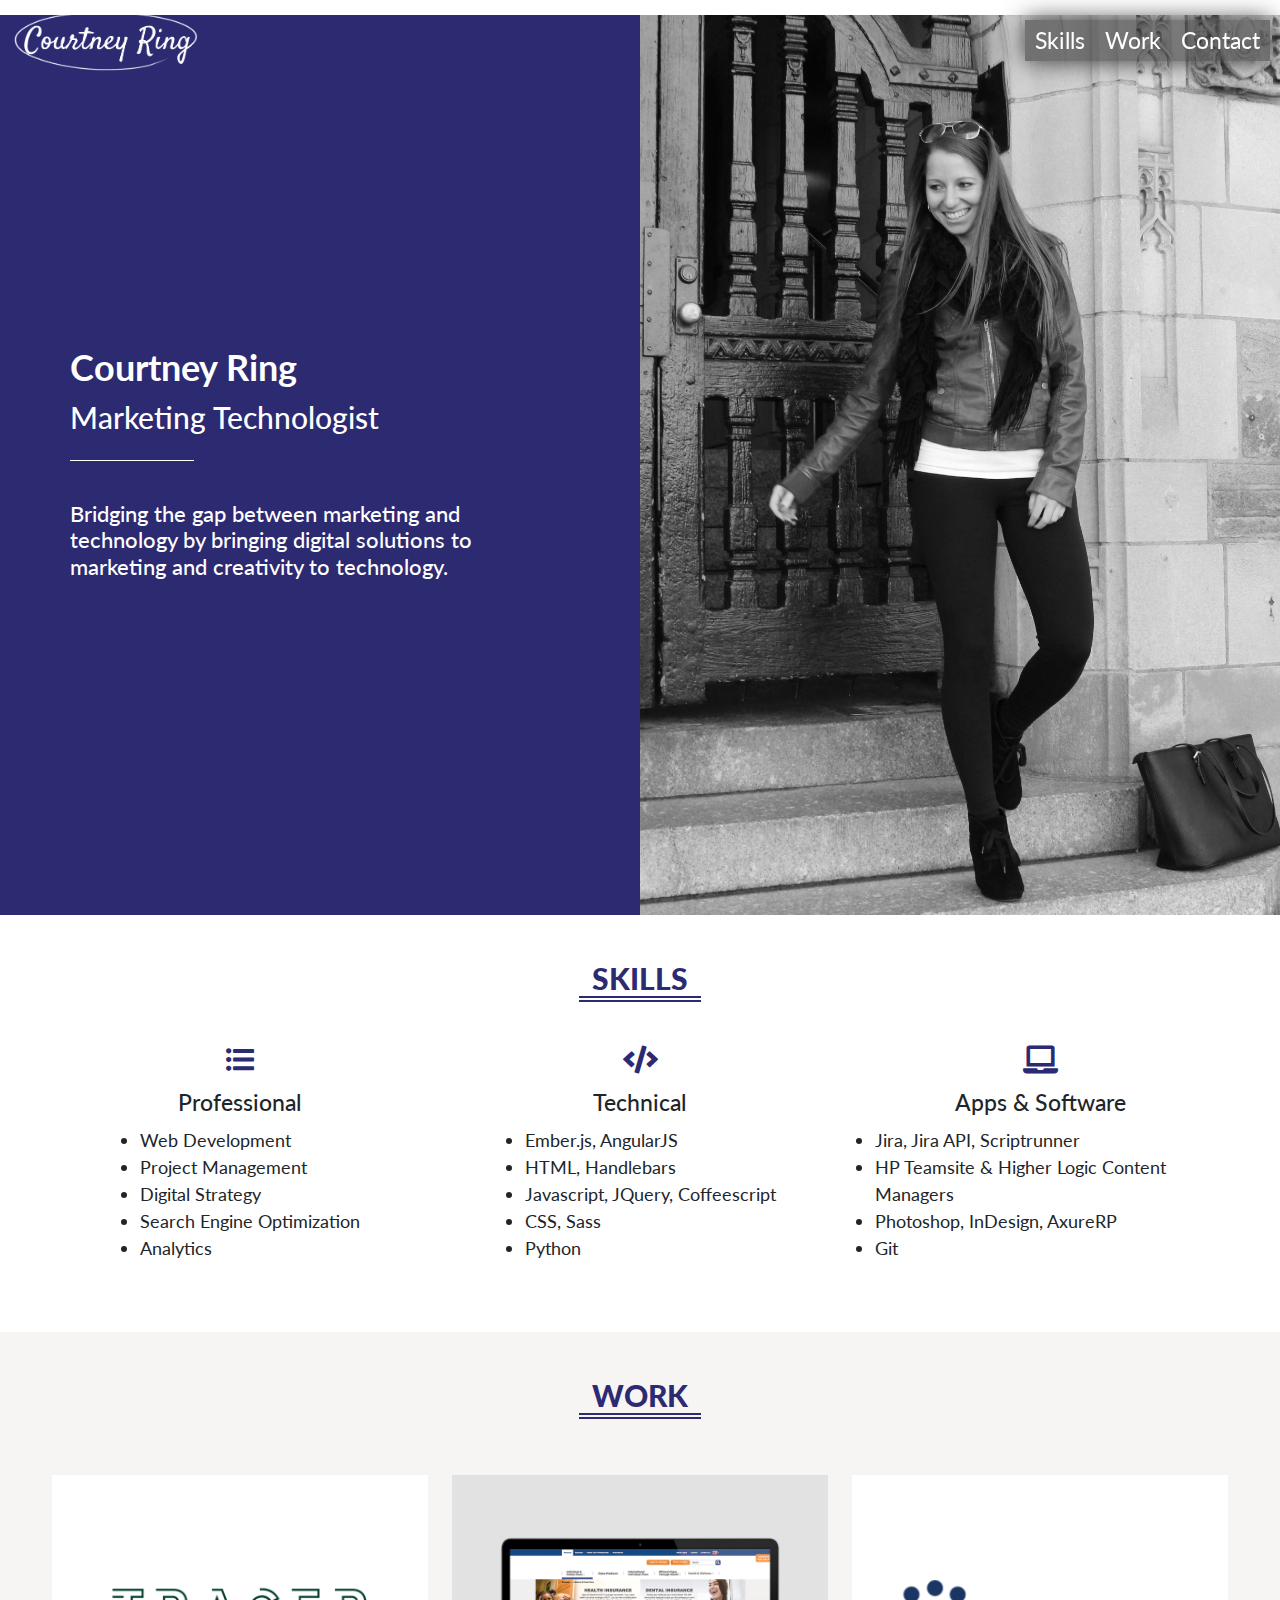
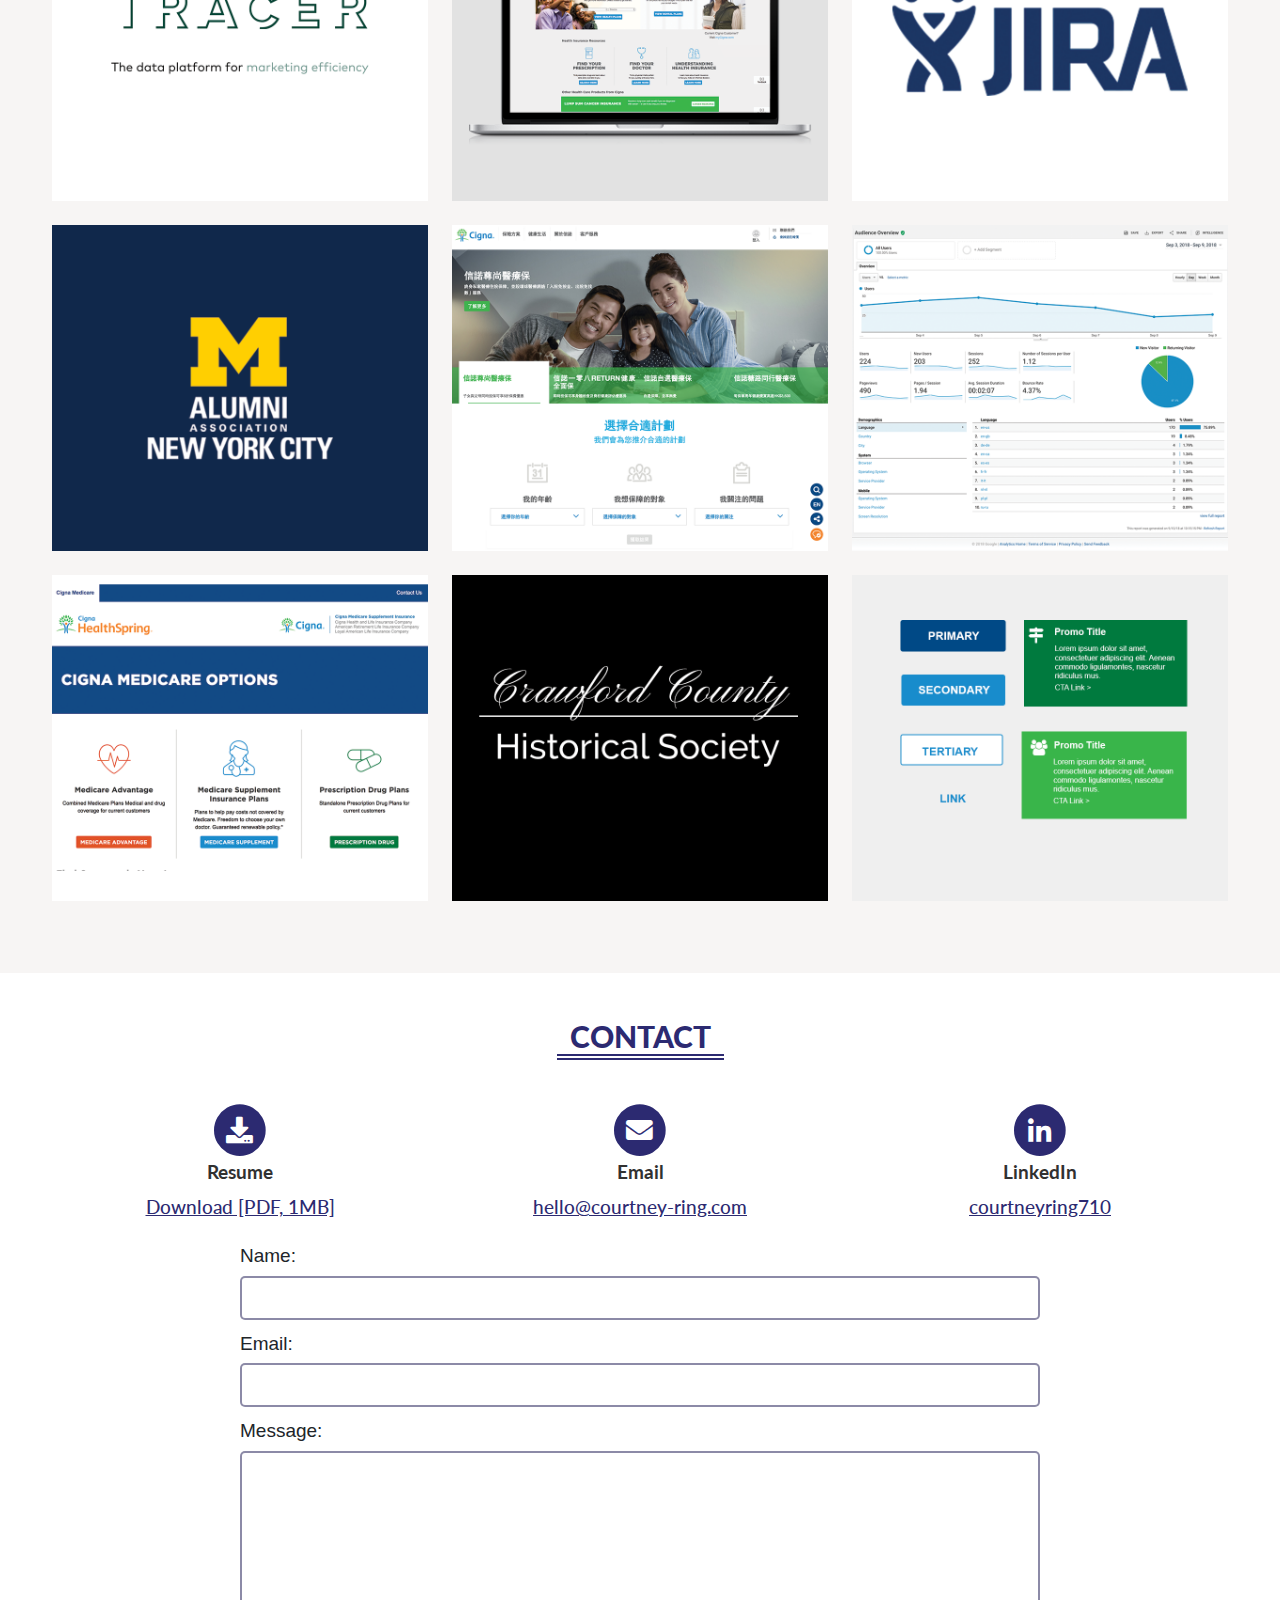
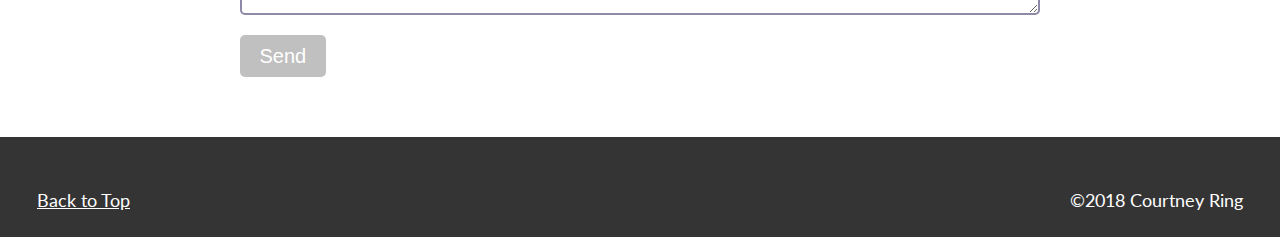
==== commit 748d0fac: "updates" ====
--- a/index.html
+++ b/index.html
@@ -43,7 +43,7 @@
 </head>
 <body data-spy="scroll" data-target="#navbar">
 
-    <nav class="navbar navbar-expand-md fixed-top" id="navbar" >
+    <nav class="navbar navbar-expand-md sticky-top" id="navbar" >
 
         <a class="navbar-brand" href="#">
             <img alt="Brand" src="assets/images/courtney-ring-logo-white.png" />
@@ -477,7 +477,7 @@
             </div>
             <div class='col-12 form-container'>
                 <div class='row'>
-                    <div class="col-12 col-md-3 info">
+                    <div class="col-12 col-md-4 info">
                         <a id="resume" target="_blank" href="/assets/docs/courtney-ring-resume.pdf">
                             <span class="fa-stack fa-lg">
                                 <i class="fa fa-circle fa-stack-2x"></i>
@@ -487,7 +487,7 @@
                             <h5 class="link">Download [PDF,&nbsp;1MB]</h5>
                         </a>
                     </div>
-                    <div class="col-12 col-md-3 info">
+                    <div class="col-12 col-md-4 info">
                         <a id="email" href="mailto:hello@courtney-ring.com">
                             <span class="fa-stack fa-lg">
                                 <i class="fa fa-circle fa-stack-2x"></i>
@@ -497,19 +497,19 @@
                             <h5 class="link">hello@courtney-ring.com</h5>
                         </a>
                     </div>
-                    <div class="col-12 col-md-3 info">
-                    <a id="linkedin" href="http://www.linkedin.com/in/courtneyring710" target="_blank">
-                        <span class="fa-stack fa-lg">
-                            <i class="fa fa-circle fa-stack-2x"></i>
-                            <i class="fab fa-linkedin-in fa-stack-1x fa-inverse"></i>
-                        </span>
-                        <h5 class="label"><strong>LinkedIn</strong></h5>
-                        <h5 class="link">courtneyring710</h5>
-                    </a>
-                </div>
-                </div>
-                <div class="row form">
-                    <form role="form" method="post" action="mailer2.php"j class='col-12'>
+                    <div class="col-12 col-md-4 info">
+                        <a id="linkedin" href="http://www.linkedin.com/in/courtneyring710" target="_blank">
+                            <span class="fa-stack fa-lg">
+                                <i class="fa fa-circle fa-stack-2x"></i>
+                                <i class="fab fa-linkedin-in fa-stack-1x fa-inverse"></i>
+                            </span>
+                            <h5 class="label"><strong>LinkedIn</strong></h5>
+                            <h5 class="link">courtneyring710</h5>
+                        </a>
+                    </div>
+                </div>
+                <div class="col-12 form">
+                    <form role="form" method="post" action="mailer2.php">
                         <div class="form-group">
                             <label for="name">Name:</label>
                             <input type="text" class="form-control" name="name" id="name">
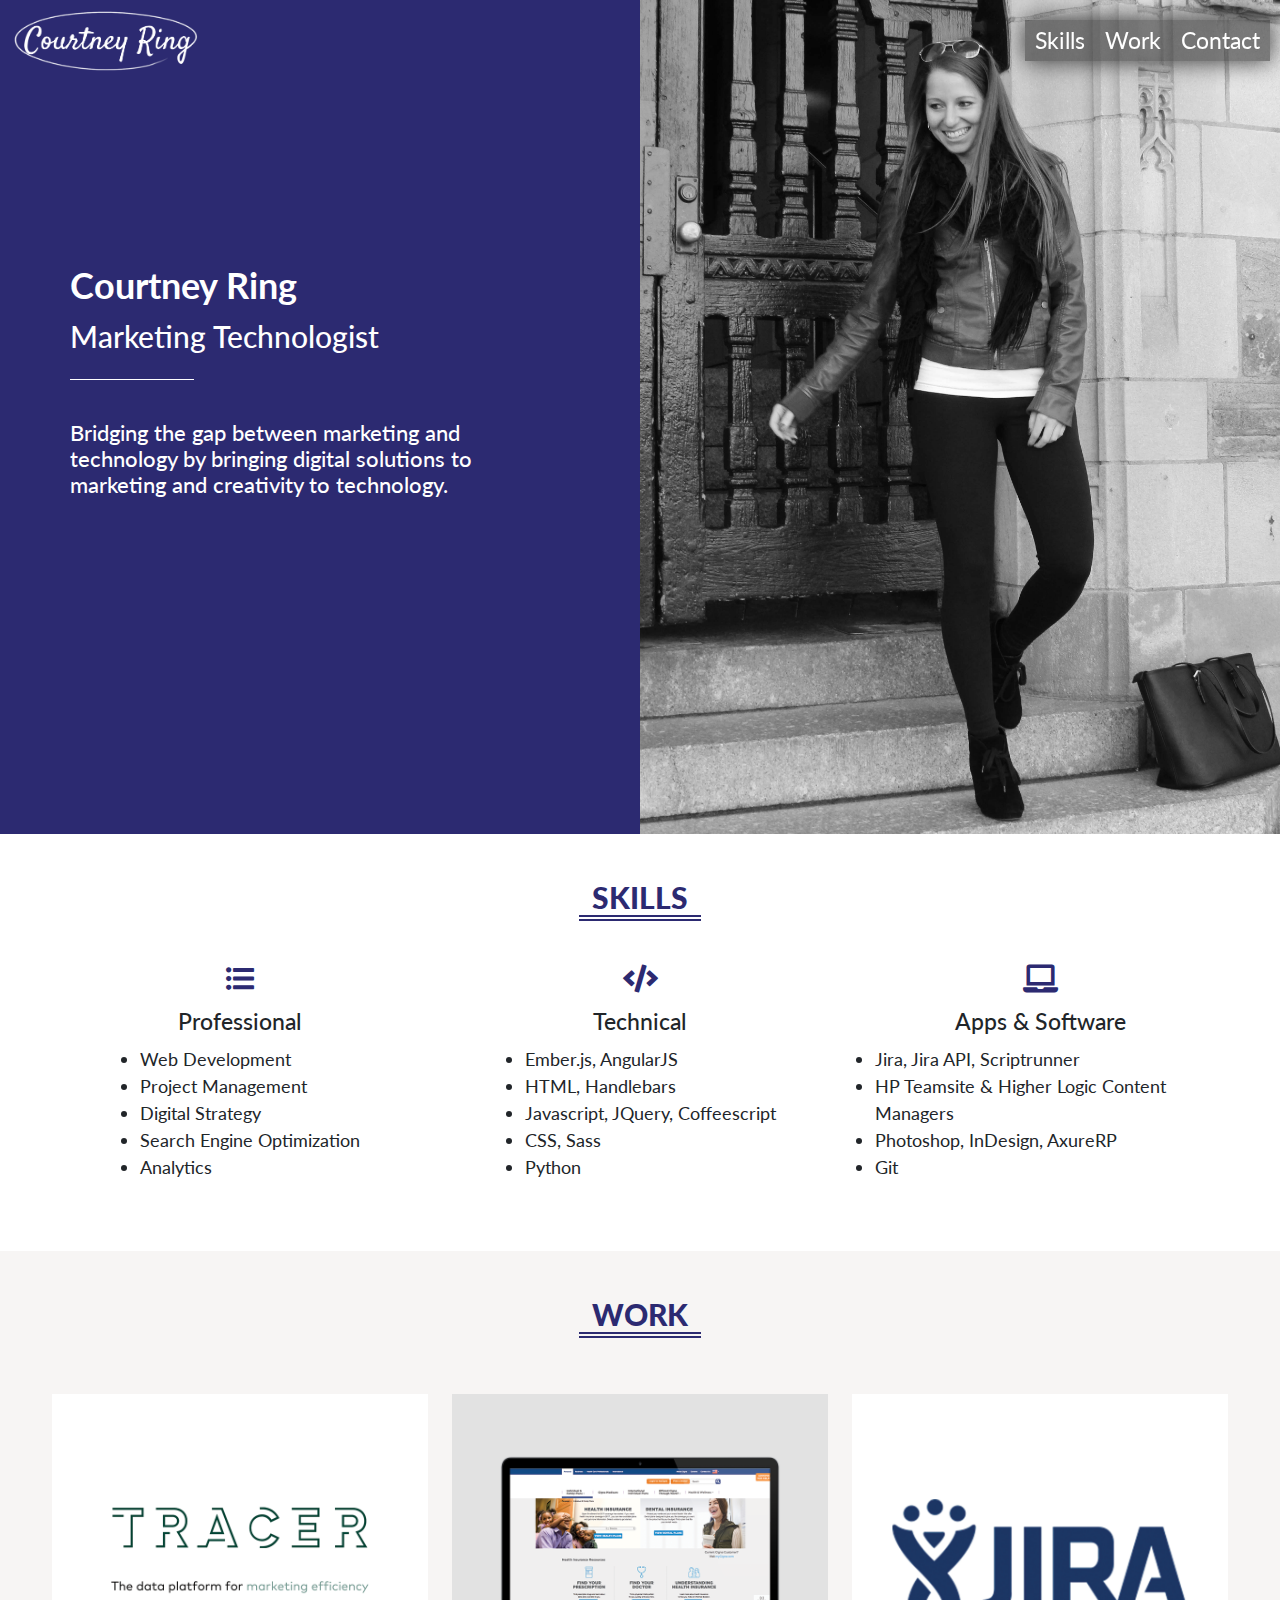
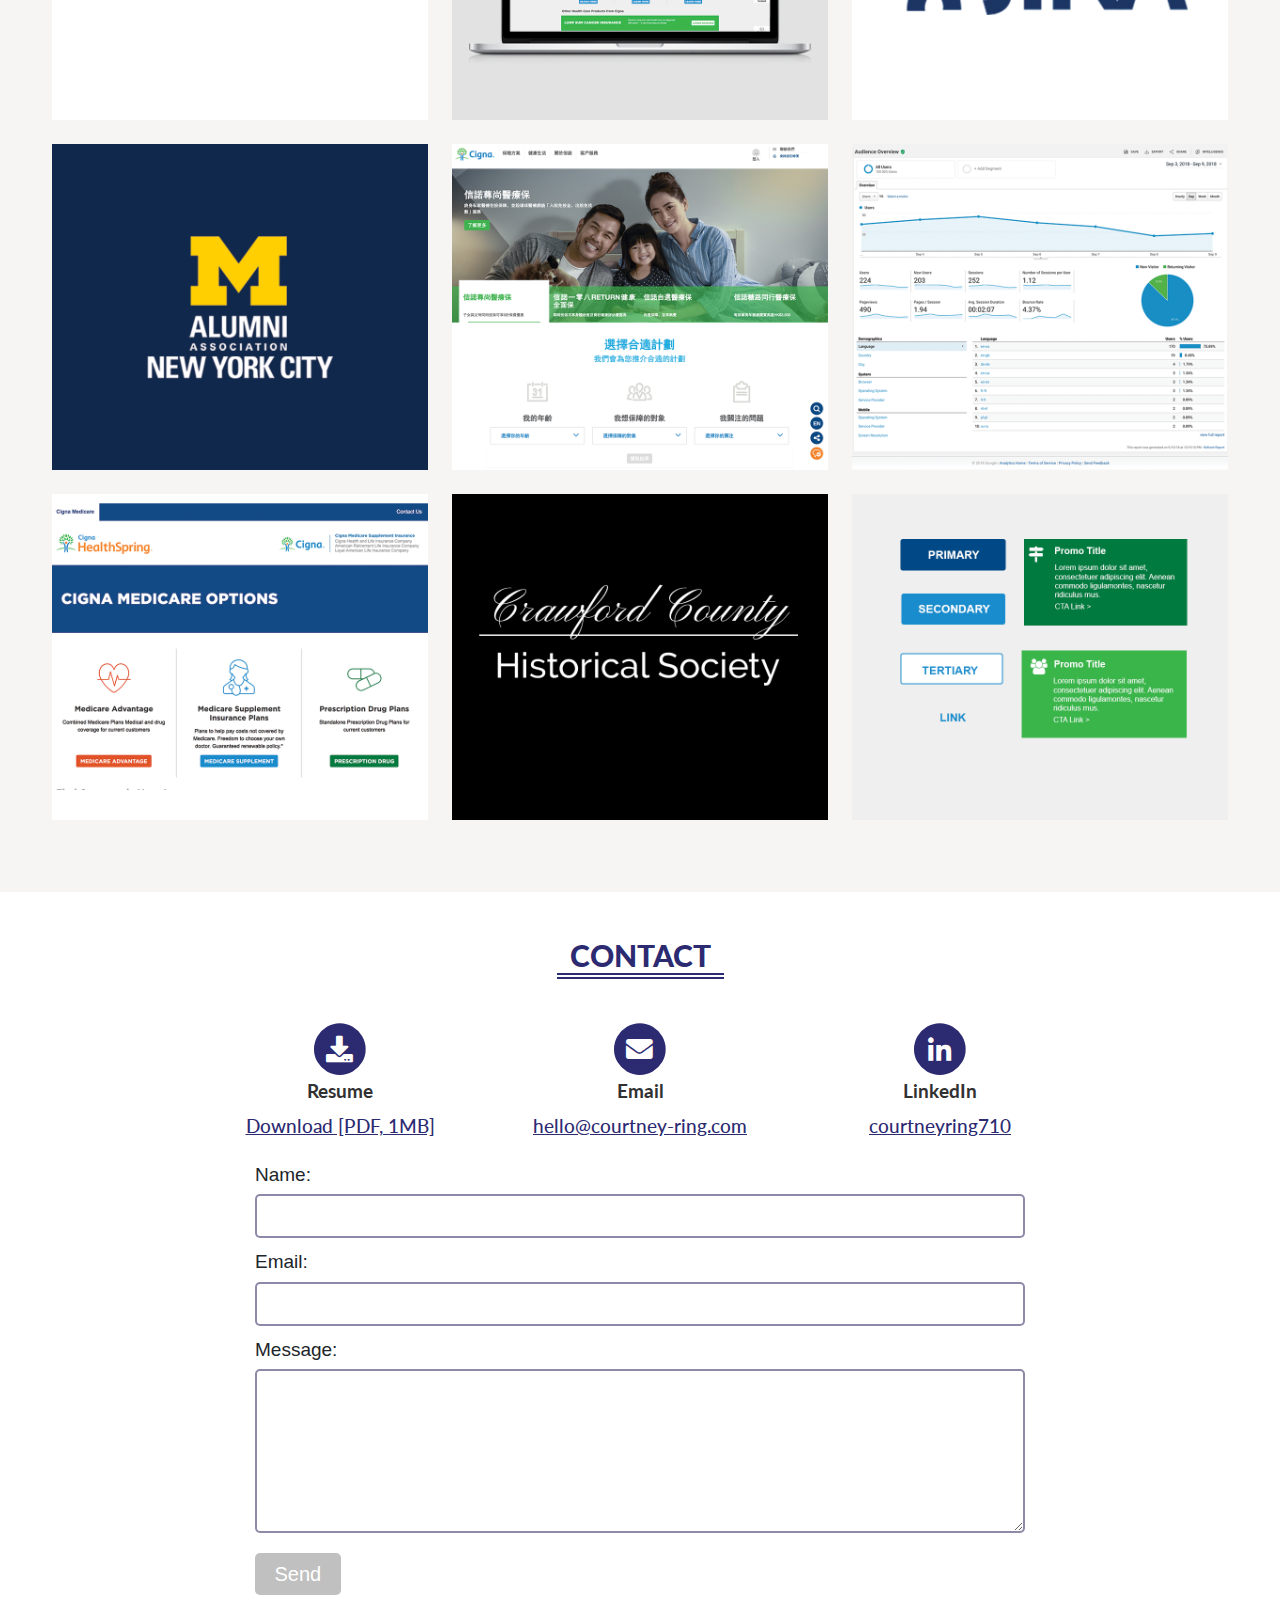
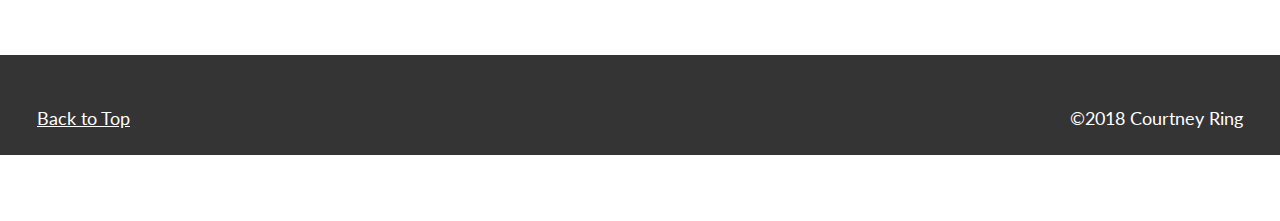
==== commit c1befe0e: "updates" ====
--- a/index.html
+++ b/index.html
@@ -43,7 +43,7 @@
 </head>
 <body data-spy="scroll" data-target="#navbar">
 
-    <nav class="navbar navbar-expand-md sticky-top" id="navbar" >
+    <nav class="navbar navbar-expand-md fixed-top" id="navbar" >
 
         <a class="navbar-brand" href="#">
             <img alt="Brand" src="assets/images/courtney-ring-logo-white.png" />
@@ -477,7 +477,7 @@
             </div>
             <div class='col-12 form-container'>
                 <div class='row'>
-                    <div class="col-12 col-md-4 info">
+                    <div class="col-12 col-md-3 info">
                         <a id="resume" target="_blank" href="/assets/docs/courtney-ring-resume.pdf">
                             <span class="fa-stack fa-lg">
                                 <i class="fa fa-circle fa-stack-2x"></i>
@@ -487,7 +487,7 @@
                             <h5 class="link">Download [PDF,&nbsp;1MB]</h5>
                         </a>
                     </div>
-                    <div class="col-12 col-md-4 info">
+                    <div class="col-12 col-md-3 info">
                         <a id="email" href="mailto:hello@courtney-ring.com">
                             <span class="fa-stack fa-lg">
                                 <i class="fa fa-circle fa-stack-2x"></i>
@@ -497,19 +497,20 @@
                             <h5 class="link">hello@courtney-ring.com</h5>
                         </a>
                     </div>
-                    <div class="col-12 col-md-4 info">
-                        <a id="linkedin" href="http://www.linkedin.com/in/courtneyring710" target="_blank">
-                            <span class="fa-stack fa-lg">
-                                <i class="fa fa-circle fa-stack-2x"></i>
-                                <i class="fab fa-linkedin-in fa-stack-1x fa-inverse"></i>
-                            </span>
-                            <h5 class="label"><strong>LinkedIn</strong></h5>
-                            <h5 class="link">courtneyring710</h5>
-                        </a>
-                    </div>
-                </div>
-                <div class="col-12 form">
-                    <form role="form" method="post" action="mailer2.php">
+                    <div class="col-12 col-md-3 info">
+                    <a id="linkedin" href="http://www.linkedin.com/in/courtneyring710" target="_blank">
+                        <span class="fa-stack fa-lg">
+                            <i class="fa fa-circle fa-stack-2x"></i>
+                            <i class="fab fa-linkedin-in fa-stack-1x fa-inverse"></i>
+                        </span>
+                        <h5 class="label"><strong>LinkedIn</strong></h5>
+                        <h5 class="link">courtneyring710</h5>
+                    </a>
+
+                </div>
+                </div>
+                <div class="row form">
+                    <form role="form" method="post" action="mailer2.php"j class='col-12'>
                         <div class="form-group">
                             <label for="name">Name:</label>
                             <input type="text" class="form-control" name="name" id="name">
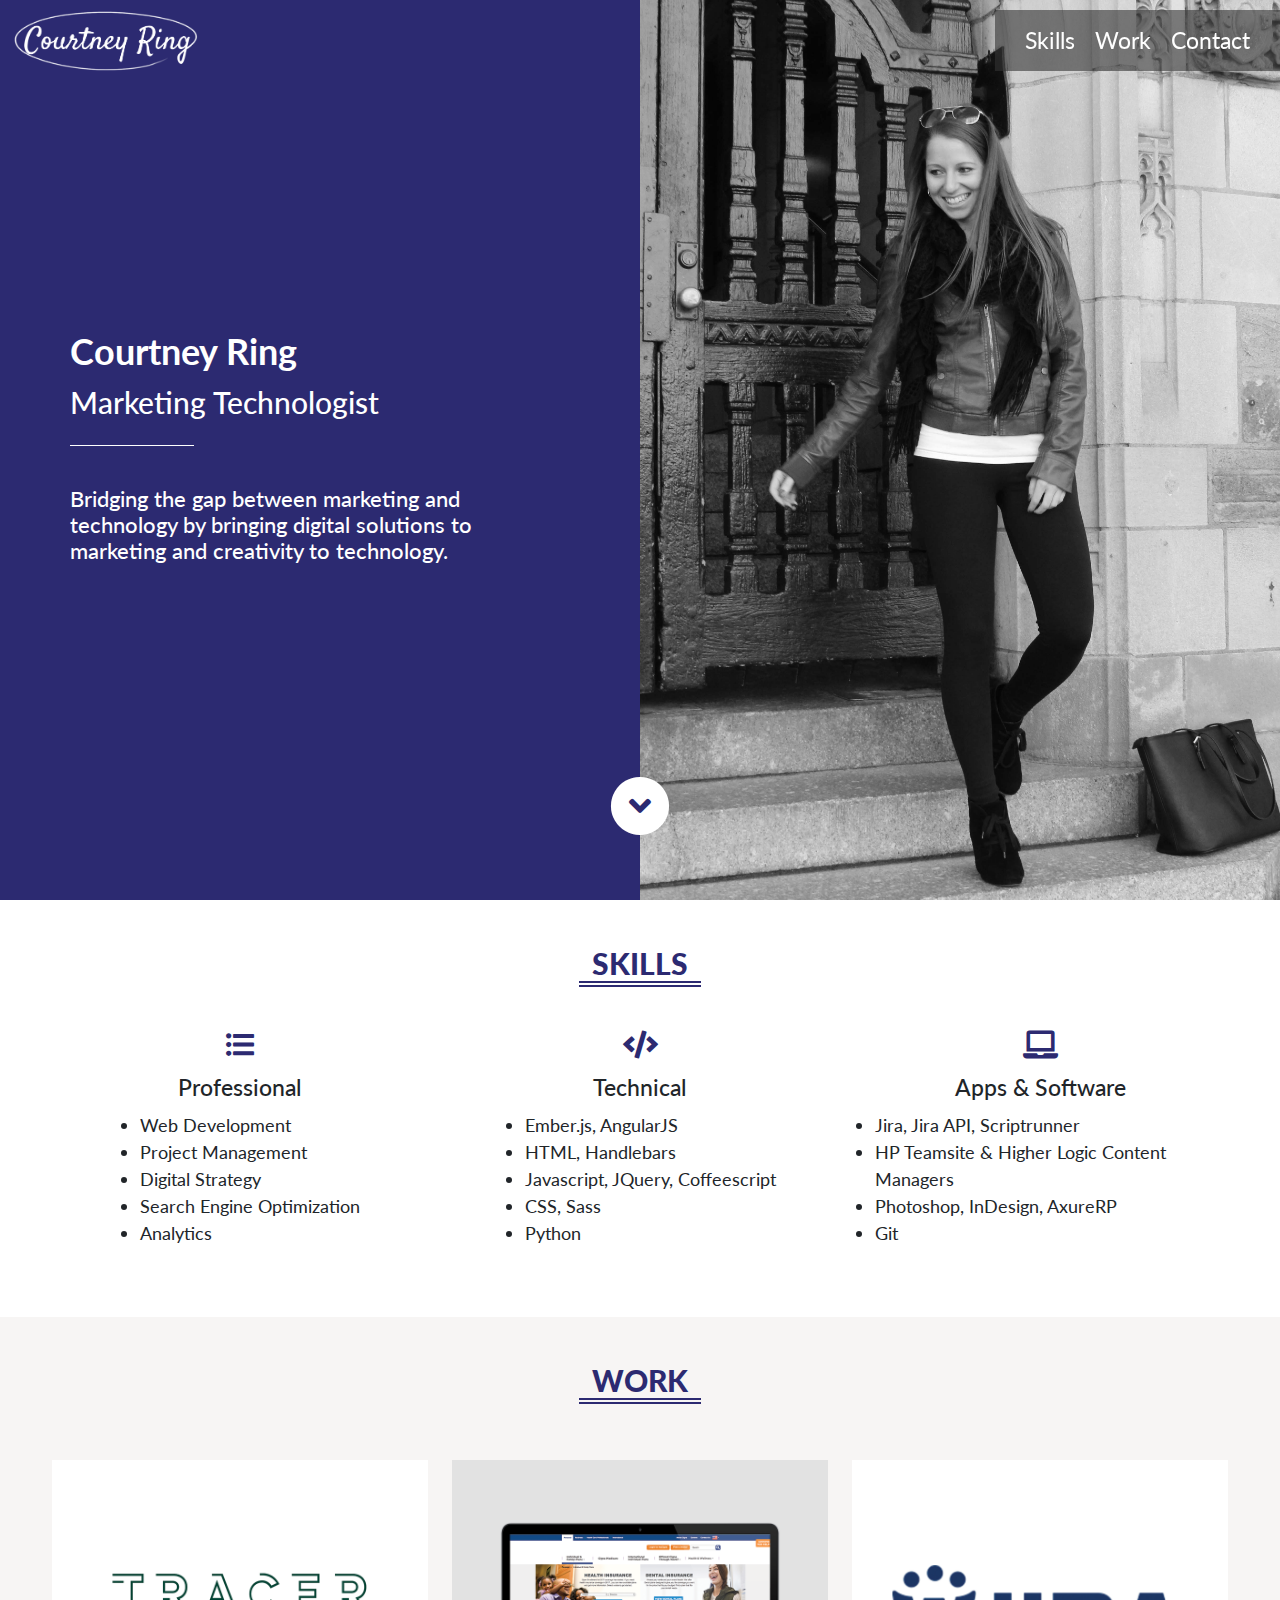
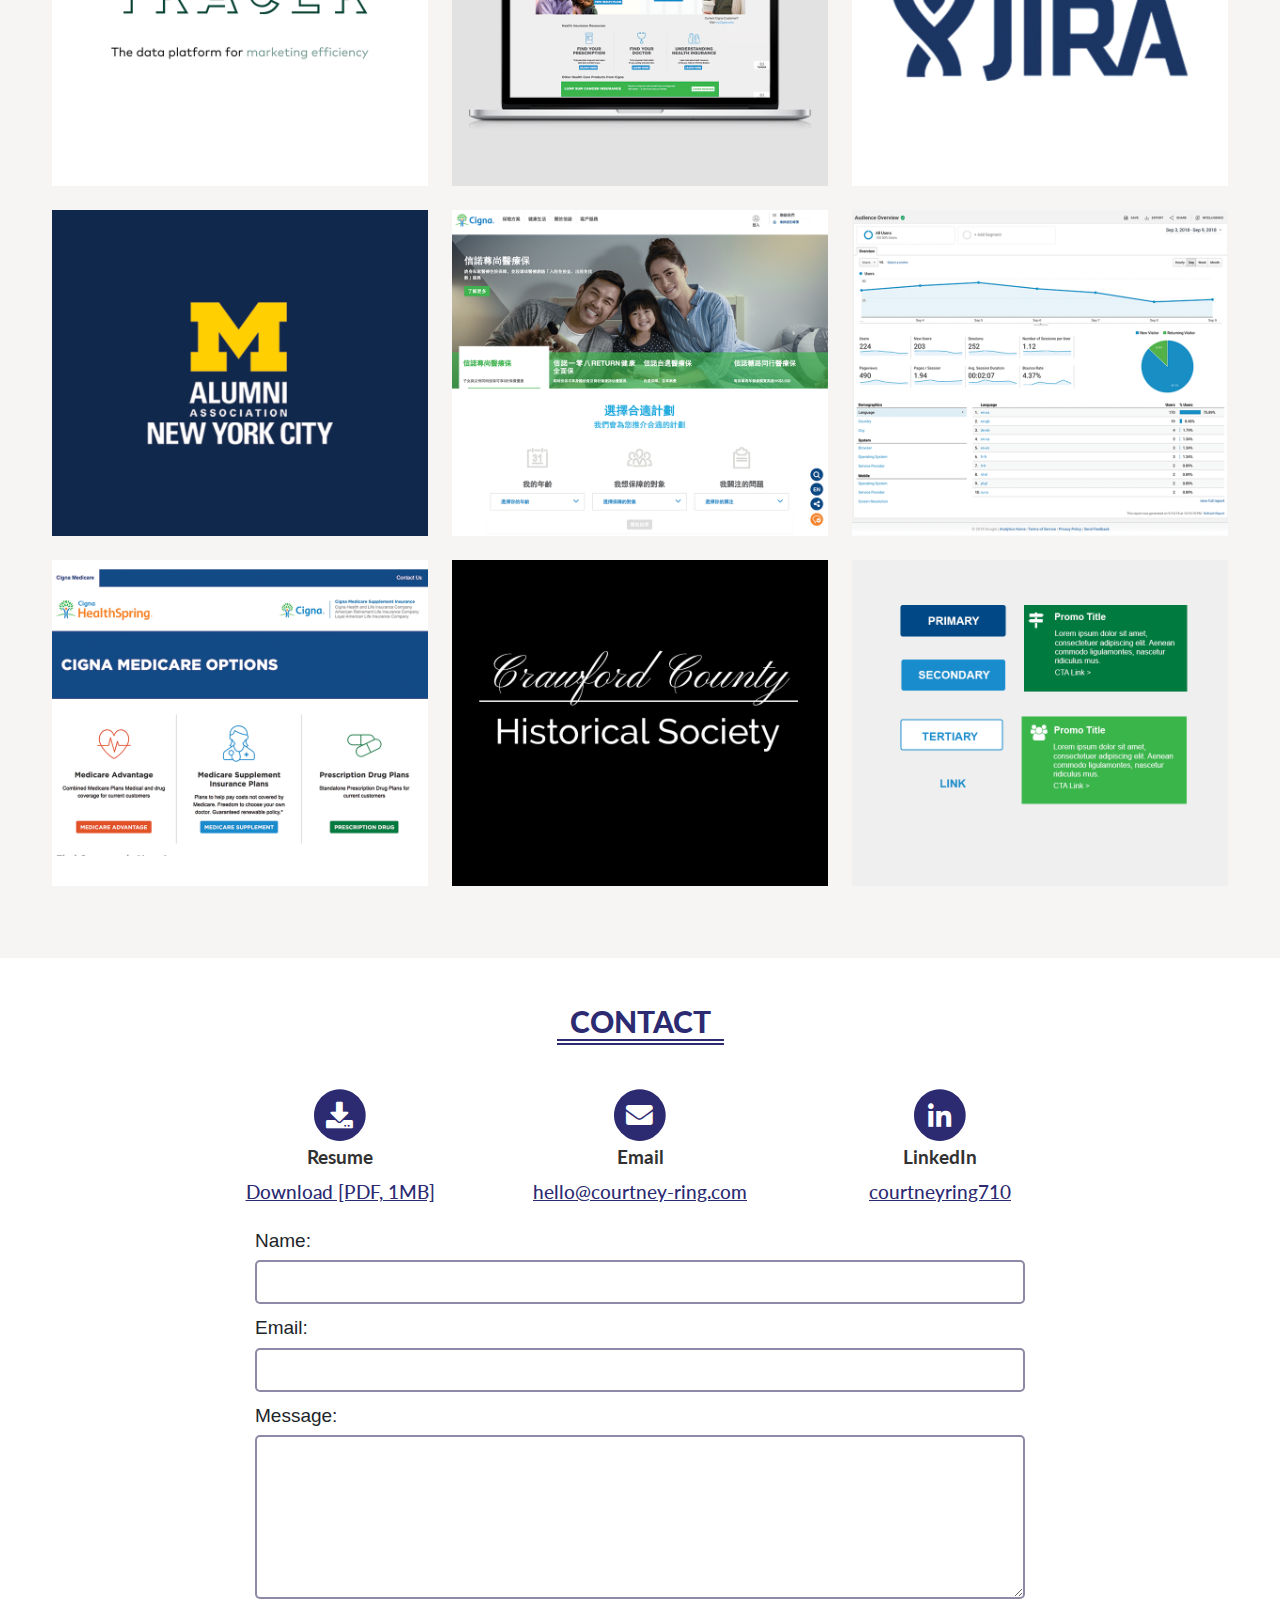
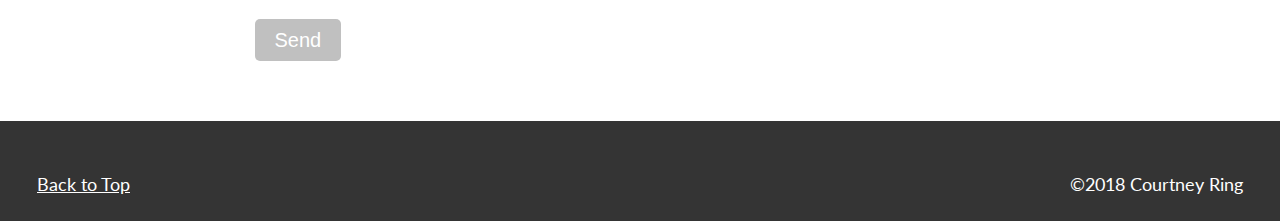
==== commit 354f8cc2: "navbar, homepage arrow" ====
--- a/index.html
+++ b/index.html
@@ -103,6 +103,10 @@
                     </div>
                 </div>
             </div>
+            <a href='#skills' class="fa-stack fa-lg arrow-icon">
+                <i class="fa fa-circle fa-stack-2x"></i>
+                <i class="fas fa-angle-down fa-stack-1x fa-inverse"></i>
+            </a>
         </div>
 
        
@@ -158,7 +162,7 @@
         
         
         <!-- Portfolio Page -->
-        <div class="row section portfolio" id="portfolio">
+        <div class="row section portfolio" id="work">
             <div class="col-12 header">
                 <h2><span>Work</span></h2>
             </div>
--- a/assets/css/styles.css
+++ b/assets/css/styles.css
@@ -136,6 +136,7 @@
     -moz-transition: all 0.6s ease-out;
     -o-transition: all 0.6s ease-out;
     -ms-transition: all 0.6s ease-out;
+    padding-right: 0px;
     transition: all 0.6s ease-out; 
 }
 
@@ -175,7 +176,7 @@
 
  .navbar-nav{
     background-color: rgba(52,52,52,0.6);
-    box-shadow: 0rem 0rem 2.5rem rgba(52, 52, 52, 1);
+    padding: 10px 20px;
 }
 
 .navbar.scrolled .navbar-nav{
@@ -288,11 +289,23 @@
     height: 100%;
 }
 
+.landing .arrow-icon{
+    bottom: 64px;
+    position: absolute;
+    z-index: 4;
+    font-size: 30px;
+}
+
+.landing .arrow-icon .fa-circle{
+    color: white;
+}
+
+.landing .arrow-icon .fa-angle-down{
+    color:  #2c2a71;
+    font-size: 35px;
+}
+
 @media(min-width: 768px){
-    .landing{
-        margin-top: -66px;
-    }
-    
     .landing .words{
         padding: 20px 70px;
         position: relative;
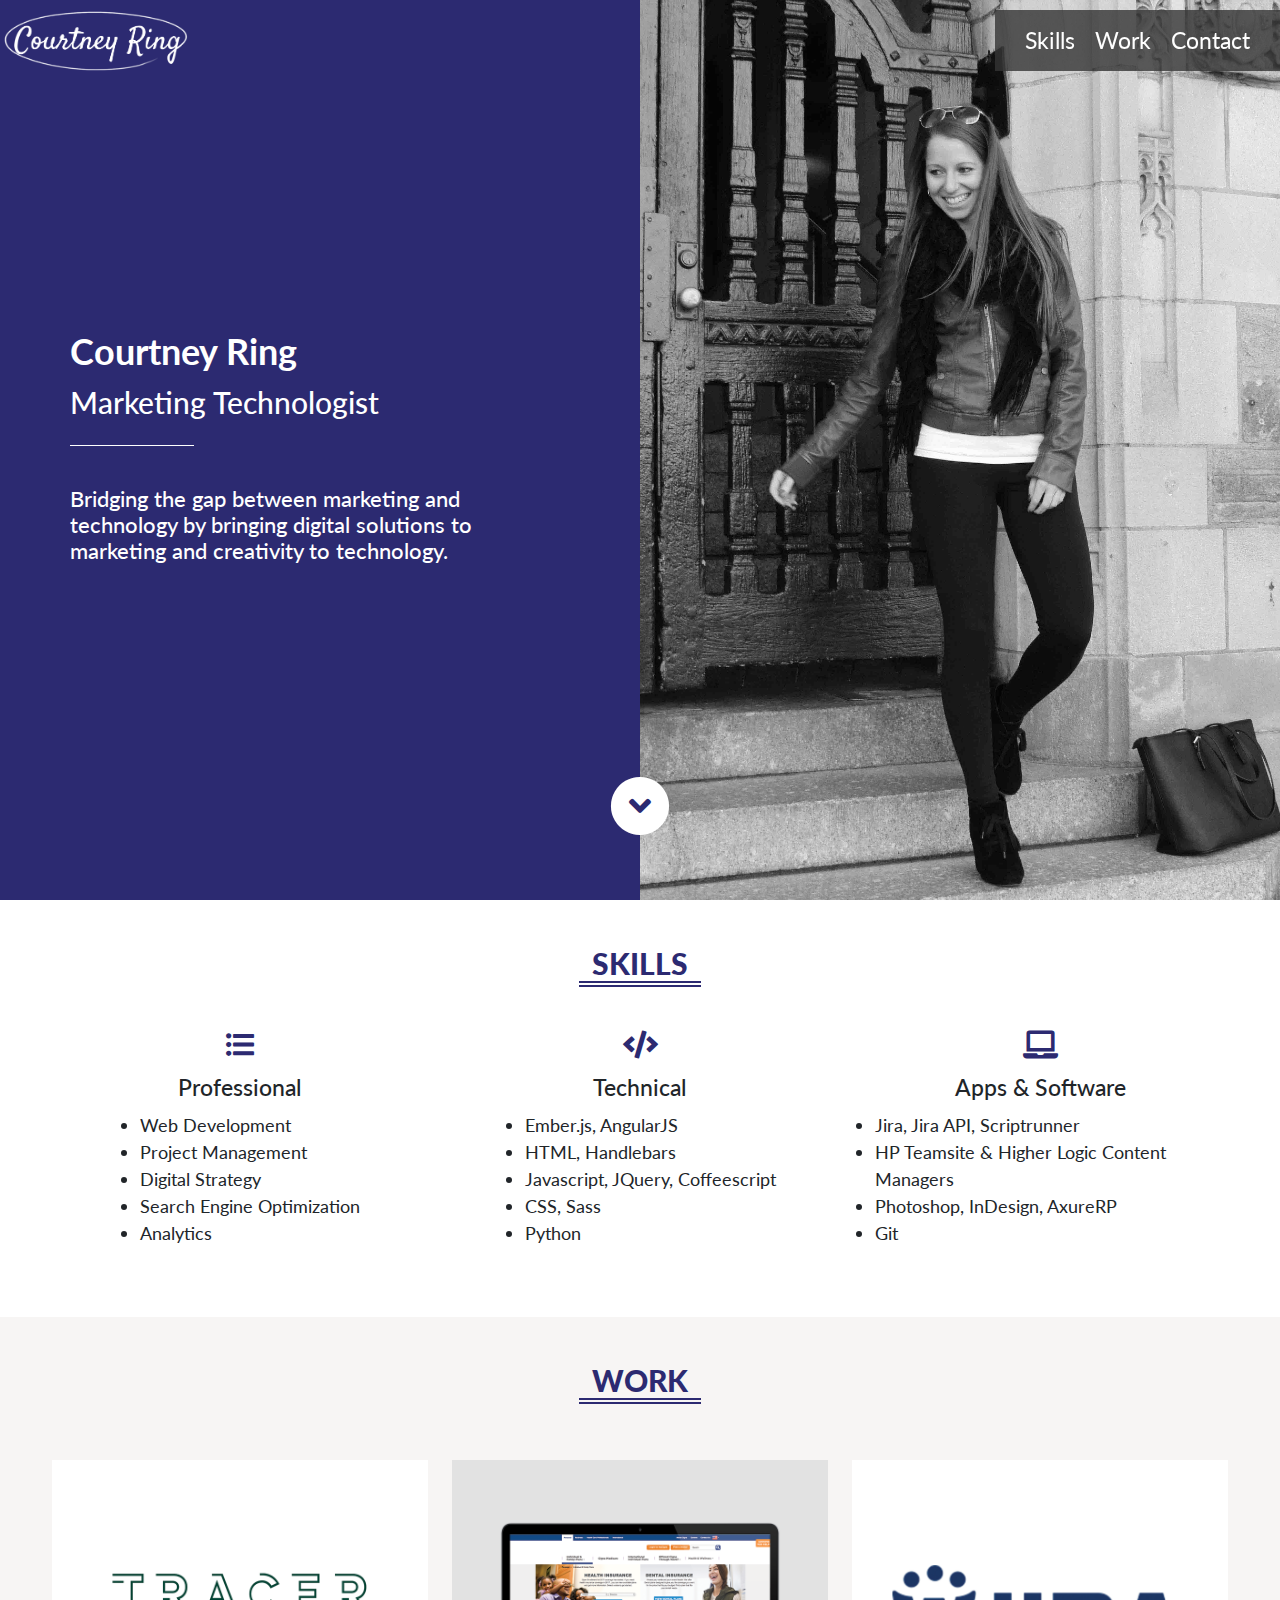
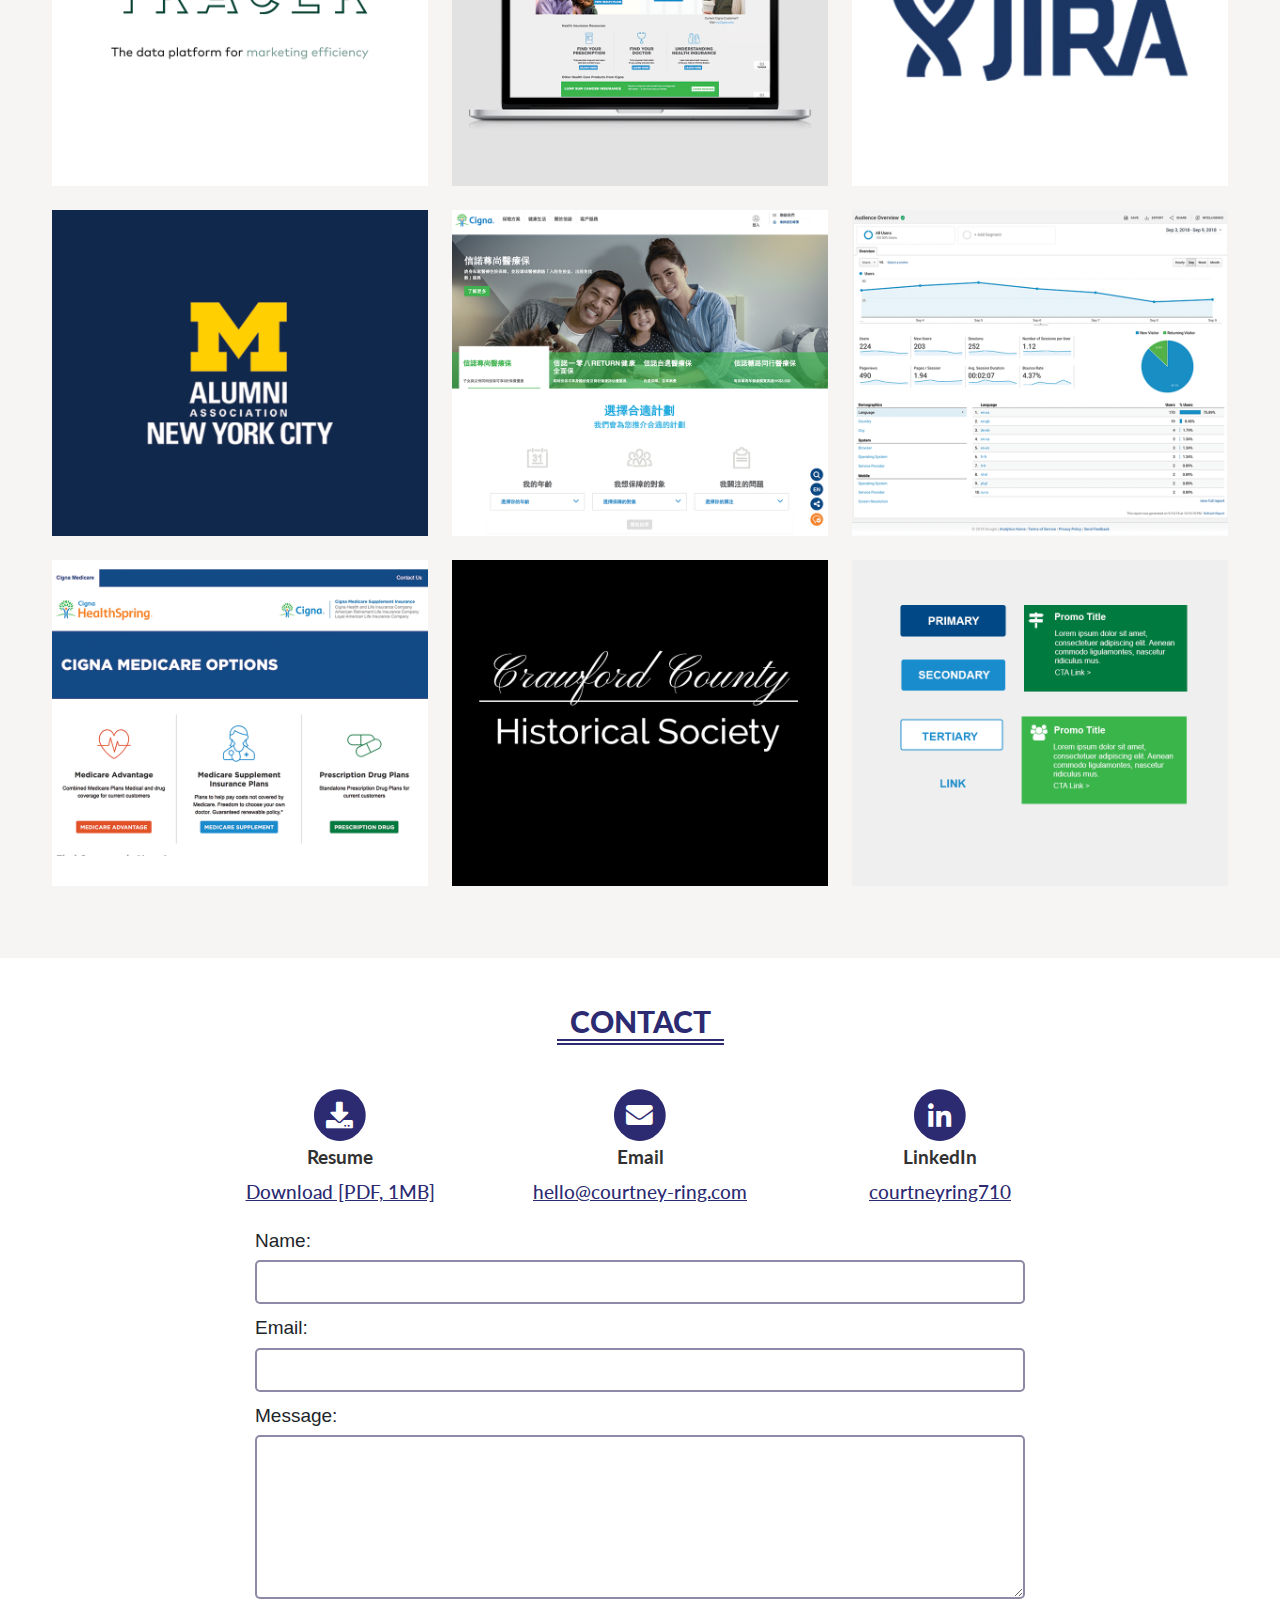
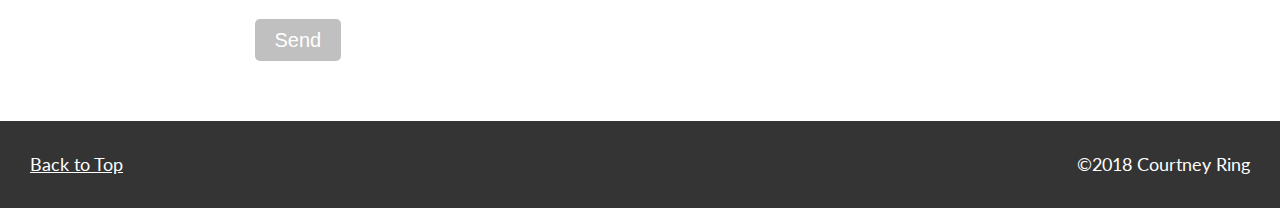
==== commit 28370f05: "tweaks" ====
--- a/index.html
+++ b/index.html
@@ -43,7 +43,7 @@
 </head>
 <body data-spy="scroll" data-target="#navbar">
 
-    <nav class="navbar navbar-expand-md fixed-top" id="navbar" >
+    <nav class="navbar navbar-expand-sm fixed-top" id="navbar" >
 
         <a class="navbar-brand" href="#">
             <img alt="Brand" src="assets/images/courtney-ring-logo-white.png" />
--- a/assets/css/styles.css
+++ b/assets/css/styles.css
@@ -6,6 +6,10 @@
 xl 1200+
 */
 
+/*
+Light Grey - #cacaca
+*/
+
 
 /*Body */
 html{
@@ -136,6 +140,7 @@
     -moz-transition: all 0.6s ease-out;
     -o-transition: all 0.6s ease-out;
     -ms-transition: all 0.6s ease-out;
+    padding-left: 0px;
     padding-right: 0px;
     transition: all 0.6s ease-out; 
 }
@@ -156,7 +161,7 @@
 }
 
 .navbar .navbar-collapse ul li .nav-link.active{
-    color:#f7f5f4;
+    color:#979797;
 }
 
 .navbar-toggler span{
@@ -175,7 +180,7 @@
 }
 
  .navbar-nav{
-    background-color: rgba(52,52,52,0.6);
+    background-color: rgba(52,52,52);
     padding: 10px 20px;
 }
 
@@ -185,6 +190,11 @@
 }
 
 
+@media(min-width: 768px){
+     .navbar-nav {
+        background-color: rgba(52,52,52, 0.8);
+    }
+}
 
 
 @media(min-width:992px){
@@ -290,7 +300,7 @@
 }
 
 .landing .arrow-icon{
-    bottom: 64px;
+    bottom: 35px;
     position: absolute;
     z-index: 4;
     font-size: 30px;
@@ -311,6 +321,10 @@
         position: relative;
         opacity: 1;
     }   
+    
+    .landing .arrow-icon{
+        bottom: 64px;
+    }
 }
 
 @media(min-width:1200px){
@@ -365,6 +379,18 @@
 
 .skills .subcategory h4{
     margin-bottom: 10px;
+}
+
+.skills .subcategory ul{
+    align-self: flex-start;
+    margin-left: 20px;
+}
+
+@media(min-width: 768px){
+    .skills .subcategory ul{
+        align-self: center;
+        margin-left: 0px;
+    }
 }
 
 
@@ -451,6 +477,36 @@
     position: relative;
 }
 
+/*For Arrow*/
+
+/*
+
+.portfolio .portfolio-expand:after, .portfolio .portfolio-expand:before {
+	bottom: 100%;
+	left: 50%;
+	border: solid transparent;
+	content: " ";
+	height: 0;
+	width: 0;
+	position: absolute;
+	pointer-events: none;
+}
+
+.portfolio .portfolio-expand:after {
+	border-color: rgba(136, 183, 213, 0);
+	border-bottom-color: #88b7d5;
+	border-width: 30px;
+	margin-left: -30px;
+}
+
+.portfolio .portfolio-expand:before {
+	border-color: rgba(194, 225, 245, 0);
+	border-bottom-color: #c2e1f5;
+	border-width: 36px;
+	margin-left: -36px;
+}
+*/
+
 /*
 .portfolio .portfolio-expand::after {
     content: " ";
@@ -737,7 +793,7 @@
 }
 
 .contact .form .submit{
-    background-color: #44839A;
+    background-color: #2c2a71;
     color:white;
     border: .1rem solid transparent;
     border-radius: 0.5rem;
@@ -758,7 +814,7 @@
 
 .footer p{
     width:100%;
-    padding:2rem 0.7rem;
+    padding: 10px;
 }
 
 .footer span:first-child{
@@ -778,12 +834,9 @@
 
 
 @media(min-width:767px){
-    .footer{
-        height:10rem;
-    }
 
     .footer p{
         width:100%;
-        margin:3rem;
+        margin: 20px;
     }
 }